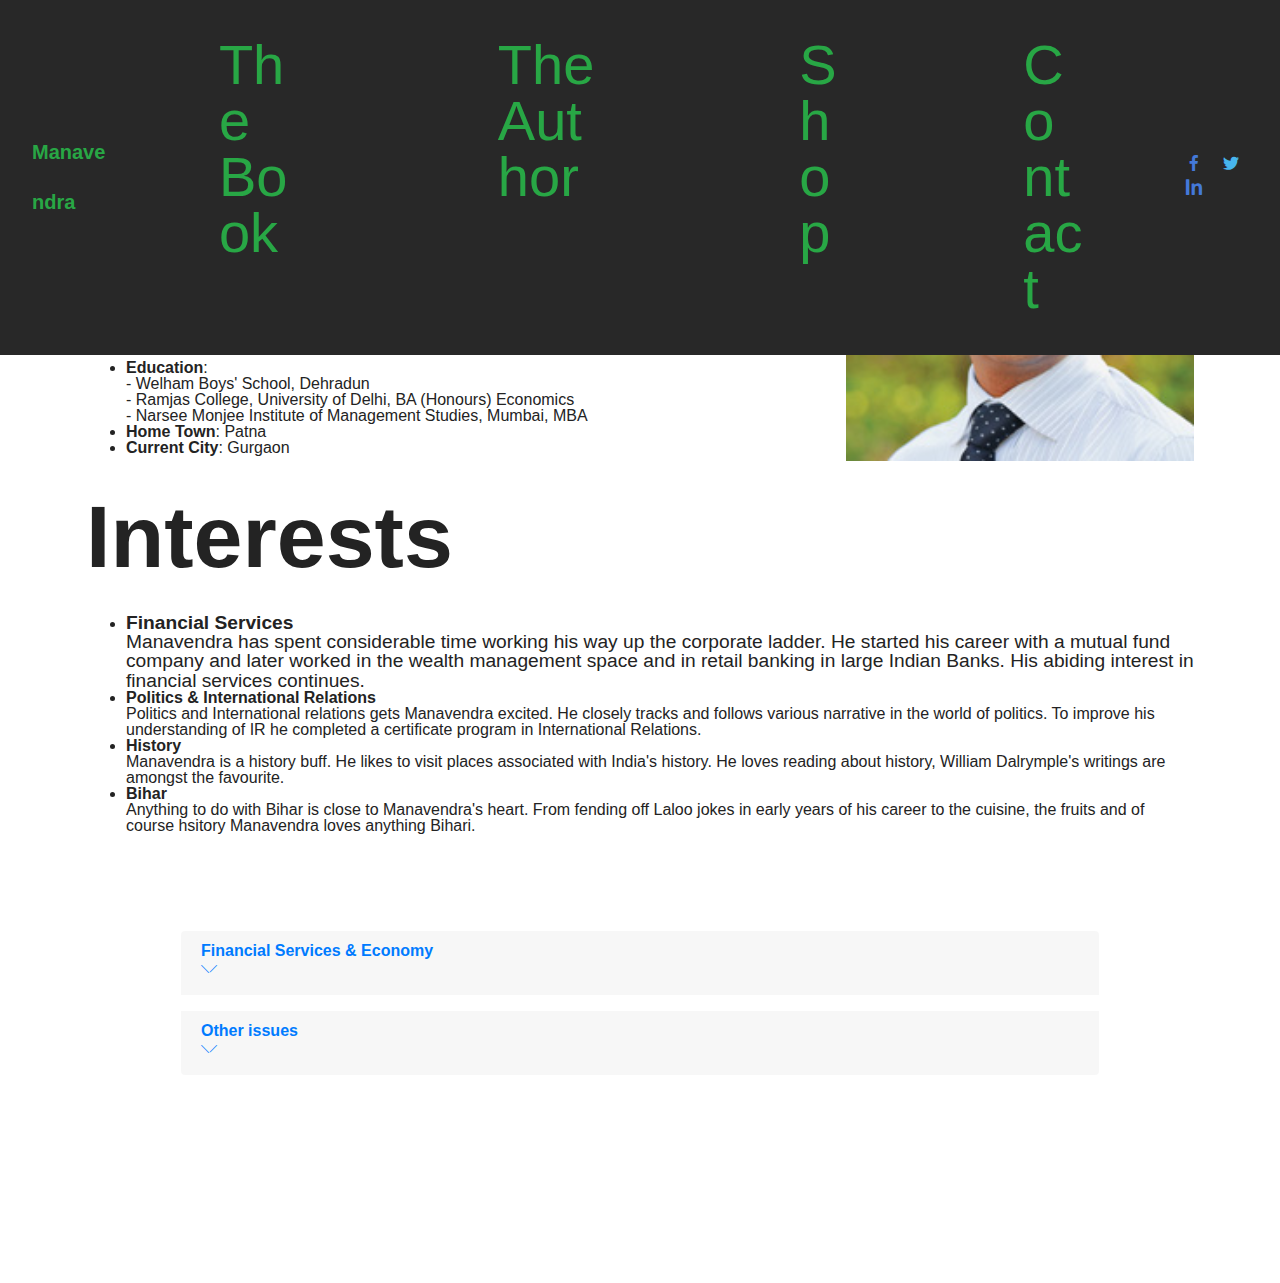
==== about.html @ a9fcf3ea "general update" ====
<!DOCTYPE html>
<html  >
<head>
  <meta charset="UTF-8">
  <meta http-equiv="X-UA-Compatible" content="IE=edge">

  <meta name="viewport" content="width=device-width, initial-scale=1, minimum-scale=1">
  <link rel="shortcut icon" href="assets/images/book1-small.jpg" type="image/x-icon">
  <meta name="description" content="">
  
  <title>About</title>
  <link rel="stylesheet" href="assets/web/assets/mobirise-icons2/mobirise2.css">
  <link rel="stylesheet" href="assets/web/assets/mobirise-icons/mobirise-icons.css">
  <link rel="stylesheet" href="assets/tether/tether.min.css">
  <link rel="stylesheet" href="assets/bootstrap/css/bootstrap.min.css">
  <link rel="stylesheet" href="assets/bootstrap/css/bootstrap-grid.min.css">
  <link rel="stylesheet" href="assets/bootstrap/css/bootstrap-reboot.min.css">
  <link rel="stylesheet" href="assets/animatecss/animate.css">
  <link rel="stylesheet" href="assets/dropdown/css/style.css">
  <link rel="stylesheet" href="assets/socicon/css/styles.css">
  <link rel="stylesheet" href="assets/theme/css/style.css">
  <link rel="preload" href="https://fonts.googleapis.com/css?family=Playfair+Display:400,500,600,700,800,900,400i,500i,600i,700i,800i,900i&display=swap" as="style" onload="this.onload=null;this.rel='stylesheet'">
  <noscript><link rel="stylesheet" href="https://fonts.googleapis.com/css?family=Playfair+Display:400,500,600,700,800,900,400i,500i,600i,700i,800i,900i&display=swap"></noscript>
  <link rel="preload" href="https://fonts.googleapis.com/css?family=Jost:100,200,300,400,500,600,700,800,900,100i,200i,300i,400i,500i,600i,700i,800i,900i&display=swap" as="style" onload="this.onload=null;this.rel='stylesheet'">
  <noscript><link rel="stylesheet" href="https://fonts.googleapis.com/css?family=Jost:100,200,300,400,500,600,700,800,900,100i,200i,300i,400i,500i,600i,700i,800i,900i&display=swap"></noscript>
  <link rel="preload" href="https://fonts.googleapis.com/css?family=Nunito+Sans:200,200i,300,300i,400,400i,600,600i,700,700i,800,800i,900,900i&display=swap" as="style" onload="this.onload=null;this.rel='stylesheet'">
  <noscript><link rel="stylesheet" href="https://fonts.googleapis.com/css?family=Nunito+Sans:200,200i,300,300i,400,400i,600,600i,700,700i,800,800i,900,900i&display=swap"></noscript>
  <link rel="preload" as="style" href="assets/mobirise/css/mbr-additional.css"><link rel="stylesheet" href="assets/mobirise/css/mbr-additional.css" type="text/css">

</head>
<body>
  
  <section class="menu menu3 cid-sCy25UtioQ" once="menu" id="menu3-h">
    
    <nav class="navbar navbar-dropdown navbar-fixed-top navbar-expand-lg">
        <div class="container-fluid">
            <div class="navbar-brand">
                
                <span class="navbar-caption-wrap"><a class="navbar-caption text-success display-5" href="index.html">Manavendra</a></span>
            </div>
            <button class="navbar-toggler" type="button" data-toggle="collapse" data-target="#navbarSupportedContent" aria-controls="navbarNavAltMarkup" aria-expanded="false" aria-label="Toggle navigation">
                <div class="hamburger">
                    <span></span>
                    <span></span>
                    <span></span>
                    <span></span>
                </div>
            </button>
            <div class="collapse navbar-collapse" id="navbarSupportedContent">
                <ul class="navbar-nav nav-dropdown nav-right" data-app-modern-menu="true"><li class="nav-item"><a class="nav-link link text-success text-primary display-4" href="index.html">The Book</a></li>
                    <li class="nav-item"><a class="nav-link link text-success text-primary display-4" href="about.html">The Author</a></li>
                    <li class="nav-item"><a class="nav-link link text-success display-4" href="https://mobiri.se">Shop</a>
                    </li><li class="nav-item"><a class="nav-link link text-success text-primary display-4" href="index.html#contacts1-g">Contact</a></li></ul>
                <div class="icons-menu">
                    <a class="iconfont-wrapper" href="https://www.linkedin.com/in/manavendra-prasad-8957b05" target="_blank">
                        <span class="p-2 mbr-iconfont socicon-facebook socicon" style="color: rgb(68, 121, 217); fill: rgb(68, 121, 217);"></span>
                    </a>
                    <a class="iconfont-wrapper" href="https://www.linkedin.com/in/manavendra-prasad-8957b05" target="_blank">
                        <span class="p-2 mbr-iconfont socicon-twitter socicon" style="color: rgb(71, 181, 237); fill: rgb(71, 181, 237);"></span>
                    </a>
                    <a class="iconfont-wrapper" href="https://www.linkedin.com/in/manavendra-prasad-8957b05" target="_blank">
                        <span class="p-2 mbr-iconfont socicon-logmein socicon" style="color: rgb(68, 121, 217); fill: rgb(68, 121, 217);"></span>
                    </a>
                    
                </div>
                
            </div>
        </div>
    </nav>
</section>

<section class="content5 cid-sD1sNdhynJ" id="content5-q">
    
    <div class="container">
        <div class="row justify-content-center">
            <div class="col-md-12 col-lg-11">

                <p class="mbr-text mbr-fonts-style display-5">Manavendra Prasad did his schooling from a boarding <em>Welham Boys' School</em>, a boarding schhol in Dehradun. He graduated from Ramjas College, University of Delhi, BA (Honours) Economics, and thereafter did MBA from Narsee Monjee Institute of Management Studies, Mumbai.
<br>His debut book entitled "Those were the Days" is a collection of short stories about young boys growing up in a boarding school – an easy to read commercial fiction.</p>
            </div>
        </div>
    </div>
</section>

<section class="features11 cid-sD1fQfoHlw" id="features12-j">

    <div class="container">
        <div class="row align-items-center">
            <div class="col-12 col-lg">
                <div class="card-wrapper">
                    <div class="card-box">
                        <h4 class="card-title mbr-fonts-style mb-4 display-2"><strong>The Author</strong></h4>
                        <p class="mbr-text mbr-fonts-style mb-4 display-7">Manavendra wasn't a natural writer; it was his younger sister who would write articles and poems in the newspapers during her school days. However he grew up seeing his father's opinion pieces being published often in newspapers. He used to be part of his school's literary society and had contributed to the school newsletter occassionally. It was on the encouragement of his economics professor during his post graduate studies did he manage his first publication. Since then he has written numerous times across a wide variety of newspapers and other periodicals.<br><br><strong><u>Quick Bio</u></strong></p>
                        <div class="mbr-text mbr-fonts-style counter-container display-7">
                            <ul><li><strong>Education</strong>:<br>- Welham Boys' School, Dehradun<br>- Ramjas College, University of Delhi, BA (Honours) Economics<br>- Narsee Monjee Institute of Management Studies, Mumbai, MBA</li><li><strong>Home Town</strong>: Patna</li><li><strong>Current City</strong>: Gurgaon</li></ul>
                        </div>
                        
                    </div>
                </div>
            </div>
            <div class="col-12 col-lg-4 md-pb">
                <div class="image-wrapper">
                    <img src="assets/images/mugshot.jpg" alt="Mobirise">
                </div>
            </div>
        </div>
    </div>
</section>

<section class="content8 cid-sDkgBqQ2CU" id="content8-s">
    
    <div class="container">
        <div class="row justify-content-center">
            <div class="counter-container col-md-12 col-lg-12">
                <h4 class="mbr-section-title mbr-fonts-style mb-4 display-2"><strong>
                    Interests</strong></h4>
                <div class="mbr-text mbr-fonts-style display-7">
                    <ul>
                        <li><span style="font-size: 1.2rem;"><strong>Financial Services</strong><br>Manavendra has spent considerable time working his way up the corporate ladder. He started his career with a mutual fund company and later worked in the wealth management space and in retail banking in large Indian Banks. His abiding interest in financial services continues.</span></li><li><strong>Politics &amp; International Relations<br></strong>Politics and International relations gets Manavendra excited. He closely tracks and follows various narrative in the world of politics. To improve his understanding of IR he completed a certificate program in International Relations.</li><li><strong>History</strong><br>Manavendra is a history buff. He likes to visit places associated with India's history. He loves reading about history, William Dalrymple's writings are amongst the favourite.</li>
                        <li><strong>Bihar<br></strong>Anything to do with Bihar is close to Manavendra's heart. From fending off Laloo jokes in early years of his career to the cuisine, the fruits and of course hsitory Manavendra loves anything Bihari.</li>
                    </ul>
                </div>
            </div>
        </div>
    </div>
</section>

<section class="content16 cid-sDkyLdaQS1" id="content16-w">

    <div class="container">
        <div class="row justify-content-center">
            <div class="col-12 col-md-10">
                <div class="mbr-section-head align-center mb-4">
                    <h3 class="mbr-section-title mb-0 mbr-fonts-style display-5"><strong>Web Links</strong></h3>
                    
                </div>
                <div id="bootstrap-accordion_22" class="panel-group accordionStyles accordion" role="tablist" aria-multiselectable="true">
                    <div class="card mb-3">
                        <div class="card-header" role="tab" id="headingOne">
                            <a role="button" class="panel-title collapsed" data-toggle="collapse" data-core="" href="#collapse1_22" aria-expanded="false" aria-controls="collapse1">
                                <h6 class="panel-title-edit mbr-fonts-style mb-0 display-7"><strong>Financial Services &amp; Economy</strong></h6>
                                <span class="sign mbr-iconfont mbri-arrow-down"></span>
                            </a>
                        </div>
                        <div id="collapse1_22" class="panel-collapse noScroll collapse" role="tabpanel" aria-labelledby="headingOne" data-parent="#bootstrap-accordion_22">
                            <div class="panel-body">
                                <p class="mbr-fonts-style panel-text display-4">http://www.hindu.com/businessline/2001/03/21/stories/042156en.htm
<br>http://businesstoday.intoday.in/story/guest-column-banking-on-distribution/1/8847.html
<br>http://www.business-standard.com/india/news/manavendra-prasad-mutual-fundsstillbest-bet/409893/
<br>http://www.businessworld.in/bw/2011_03_25_A_Wealthy_Experience.html
<br>http://www.myiris.com/financial/storyShow.php?dir=2013/04/05/&amp;fileR=20130405174257043
<br>https://www.financialexpress.com/opinion/financial-education-needs-a-paradigm-shift-complex-market-needs-better-awareness/1447150/
<br>https://www.financialexpress.com/opinion/skilled-response-skilling-can-be-a-way-out-of-the-current-economic-crisis/1997499/
<br>https://www.financialexpress.com/opinion/financial-competence-integral-to-any-customer-centric-financial-inclusion-model/2039271/
<br>https://www.dailypioneer.com/2021/columnists/india-must-become-the-skill-capital-of-the-world.html
<br>https://www.outlookindia.com/website/amp/opinion-reimagining-the-skilling-ecosystem/375179
<br>http://www.businessworld.in/article/A-Wealthy-Experience/08-11-2014-58384/</p>
                            </div>
                        </div>
                    </div>
                    <div class="card mb-3">
                        <div class="card-header" role="tab" id="headingOne">
                            <a role="button" class="panel-title collapsed" data-toggle="collapse" data-core="" href="#collapse2_22" aria-expanded="false" aria-controls="collapse2">
                                <h6 class="panel-title-edit mbr-fonts-style mb-0 display-7"><strong>Other issues</strong></h6>
                                <span class="sign mbr-iconfont mbri-arrow-down"></span>
                            </a>
                        </div>
                        <div id="collapse2_22" class="panel-collapse noScroll collapse" role="tabpanel" aria-labelledby="headingOne" data-parent="#bootstrap-accordion_22">
                            <div class="panel-body">
                                <p class="mbr-fonts-style panel-text display-4">http://cities.expressindia.com/local-news/archivefullstory.php?newsid=71732&amp;creation_date=2003-12-27
<br>https://indianexpress.com/article/opinion/columns/ram-mandir-ayodhya-babri-masjid-riots-rss-bjp-6619351/
<br>https://www.dailypioneer.com/2020/columnists/time-to-use-drones-effectively.html
<br>https://www.dailypioneer.com/2021/columnists/imperative-to-show-the-stop-sign-to-traffic-violations.html</p>
                            </div>
                        </div>
                    </div>

                </div>
            </div>
        </div>
    </div>
</section>

<section class="share3 cid-sDkB1VJnRh" id="share3-x">

    <div class="container">
        <div class="media-container-row">
            <div class="col-12">
                <h3 class="mbr-section-title align-center mb-3 mbr-fonts-style display-2">
                    <strong>Follow Me</strong></h3>
                <div class="social-list align-center">
                   
                    
                        <a class="iconfont-wrapper bg-twitter m-2" href="https://twitter.com/manavendrajsp" target="_blank">
                            <span class="socicon-twitter socicon"></span>
                        </a>
                        <a class="iconfont-wrapper bg-instagram m-2" href="https://www.instagram.com/manavendrajsp/" target="_blank">
                            <span class="socicon-instagram socicon"></span>
                        </a>

                        <a class="iconfont-wrapper bg-linkedin m-2" href="https://www.linkedin.com/in/manavendra-prasad-8957b05" target="_blank">
                            <span class="socicon-linkedin socicon"></span>
                        </a>
 
                </div>
            </div>
        </div>
    </div>
</section>

<section class="footer7 cid-sCz8w9r8tb" once="footers" id="footer7-i">

    <div class="container">
        <div class="media-container-row align-center mbr-white">
            <div class="col-12">
                <p class="mbr-text mb-0 mbr-fonts-style display-7">
                    © Copyright 2025 Manavendra Inc. - All Rights Reserved.</p>
            </div>
        </div>
    </div>
</section><section style="background-color: #fff; font-family: -apple-system, BlinkMacSystemFont, 'Segoe UI', 'Roboto', 'Helvetica Neue', Arial, sans-serif; color:#aaa; font-size:12px; padding: 0; align-items: center; display: flex;"><a href="" style="flex: 1 1; height: 3rem; padding-left: 1rem;"></a><p style="flex: 0 0 auto; margin:0; padding-right:1rem;"><a href="" style="color:#aaa;"></a> </p></section><script src="assets/web/assets/jquery/jquery.min.js"></script>  <script src="assets/popper/popper.min.js"></script>  <script src="assets/tether/tether.min.js"></script>  <script src="assets/bootstrap/js/bootstrap.min.js"></script>  <script src="assets/smoothscroll/smooth-scroll.js"></script>  <script src="assets/viewportchecker/jquery.viewportchecker.js"></script>  <script src="assets/dropdown/js/nav-dropdown.js"></script>  <script src="assets/dropdown/js/navbar-dropdown.js"></script>  <script src="assets/touchswipe/jquery.touch-swipe.min.js"></script>  <script src="assets/mbr-switch-arrow/mbr-switch-arrow.js"></script>  <script src="assets/theme/js/script.js"></script>  
  
 <div id="scrollToTop" class="scrollToTop mbr-arrow-up"><a style="text-align: center;"><i class="mbr-arrow-up-icon mbr-arrow-up-icon-cm cm-icon cm-icon-smallarrow-up"></i></a></div>
    <input name="animation" type="hidden">
  </body>
</html>
---- assets/web/assets/mobirise-icons2/mobirise2.css ----
@font-face {
  font-family: 'Moririse2';
  font-display: swap;
  src:  url('mobirise2.eot?f2bix4');
  src:  url('mobirise2.eot?f2bix4#iefix') format('embedded-opentype'),
    url('mobirise2.ttf?f2bix4') format('truetype'),
    url('mobirise2.woff?f2bix4') format('woff'),
    url('mobirise2.svg?f2bix4#mobirise2') format('svg');
  font-weight: normal;
  font-style: normal;
}

[class^="mobi-"], [class*=" mobi-"] {
  /* use !important to prevent issues with browser extensions that change fonts */
  font-family: 'Moririse2' !important;
  speak: none;
  font-style: normal;
  font-weight: normal;
  font-variant: normal;
  text-transform: none;
  line-height: 1;

  /* Better Font Rendering =========== */
  -webkit-font-smoothing: antialiased;
  -moz-osx-font-smoothing: grayscale;
}

.mobi-mbri-add-submenu:before {
  content: "\e900";
}
.mobi-mbri-alert:before {
  content: "\e901";
}
.mobi-mbri-align-center:before {
  content: "\e902";
}
.mobi-mbri-align-justify:before {
  content: "\e903";
}
.mobi-mbri-align-left:before {
  content: "\e904";
}
.mobi-mbri-align-right:before {
  content: "\e905";
}
.mobi-mbri-android:before {
  content: "\e906";
}
.mobi-mbri-apple:before {
  content: "\e907";
}
.mobi-mbri-arrow-down:before {
  content: "\e908";
}
.mobi-mbri-arrow-next:before {
  content: "\e909";
}
.mobi-mbri-arrow-prev:before {
  content: "\e90a";
}
.mobi-mbri-arrow-up:before {
  content: "\e90b";
}
.mobi-mbri-bold:before {
  content: "\e90c";
}
.mobi-mbri-bookmark:before {
  content: "\e90d";
}
.mobi-mbri-bootstrap:before {
  content: "\e90e";
}
.mobi-mbri-briefcase:before {
  content: "\e90f";
}
.mobi-mbri-browse:before {
  content: "\e910";
}
.mobi-mbri-bulleted-list:before {
  content: "\e911";
}
.mobi-mbri-calendar:before {
  content: "\e912";
}
.mobi-mbri-camera:before {
  content: "\e913";
}
.mobi-mbri-cart-add:before {
  content: "\e914";
}
.mobi-mbri-cart-full:before {
  content: "\e915";
}
.mobi-mbri-cash:before {
  content: "\e916";
}
.mobi-mbri-change-style:before {
  content: "\e917";
}
.mobi-mbri-chat:before {
  content: "\e918";
}
.mobi-mbri-clock:before {
  content: "\e919";
}
.mobi-mbri-close:before {
  content: "\e91a";
}
.mobi-mbri-cloud:before {
  content: "\e91b";
}
.mobi-mbri-code:before {
  content: "\e91c";
}
.mobi-mbri-contact-form:before {
  content: "\e91d";
}
.mobi-mbri-credit-card:before {
  content: "\e91e";
}
.mobi-mbri-cursor-click:before {
  content: "\e91f";
}
.mobi-mbri-cust-feedback:before {
  content: "\e920";
}
.mobi-mbri-database:before {
  content: "\e921";
}
.mobi-mbri-delivery:before {
  content: "\e922";
}
.mobi-mbri-desktop:before {
  content: "\e923";
}
.mobi-mbri-devices:before {
  content: "\e924";
}
.mobi-mbri-down:before {
  content: "\e925";
}
.mobi-mbri-download-2:before {
  content: "\e926";
}
.mobi-mbri-download:before {
  content: "\e927";
}
.mobi-mbri-drag-n-drop-2:before {
  content: "\e928";
}
.mobi-mbri-drag-n-drop:before {
  content: "\e929";
}
.mobi-mbri-edit-2:before {
  content: "\e92a";
}
.mobi-mbri-edit:before {
  content: "\e92b";
}
.mobi-mbri-error:before {
  content: "\e92c";
}
.mobi-mbri-extension:before {
  content: "\e92d";
}
.mobi-mbri-features:before {
  content: "\e92e";
}
.mobi-mbri-file:before {
  content: "\e92f";
}
.mobi-mbri-flag:before {
  content: "\e930";
}
.mobi-mbri-folder:before {
  content: "\e931";
}
.mobi-mbri-gift:before {
  content: "\e932";
}
.mobi-mbri-github:before {
  content: "\e933";
}
.mobi-mbri-globe-2:before {
  content: "\e934";
}
.mobi-mbri-globe:before {
  content: "\e935";
}
.mobi-mbri-growing-chart:before {
  content: "\e936";
}
.mobi-mbri-hearth:before {
  content: "\e937";
}
.mobi-mbri-help:before {
  content: "\e938";
}
.mobi-mbri-home:before {
  content: "\e939";
}
.mobi-mbri-hot-cup:before {
  content: "\e93a";
}
.mobi-mbri-idea:before {
  content: "\e93b";
}
.mobi-mbri-image-gallery:before {
  content: "\e93c";
}
.mobi-mbri-image-slider:before {
  content: "\e93d";
}
.mobi-mbri-info:before {
  content: "\e93e";
}
.mobi-mbri-italic:before {
  content: "\e93f";
}
.mobi-mbri-key:before {
  content: "\e940";
}
.mobi-mbri-laptop:before {
  content: "\e941";
}
.mobi-mbri-layers:before {
  content: "\e942";
}
.mobi-mbri-left-right:before {
  content: "\e943";
}
.mobi-mbri-left:before {
  content: "\e944";
}
.mobi-mbri-letter:before {
  content: "\e945";
}
.mobi-mbri-like:before {
  content: "\e946";
}
.mobi-mbri-link:before {
  content: "\e947";
}
.mobi-mbri-lock:before {
  content: "\e948";
}
.mobi-mbri-login:before {
  content: "\e949";
}
.mobi-mbri-logout:before {
  content: "\e94a";
}
.mobi-mbri-magic-stick:before {
  content: "\e94b";
}
.mobi-mbri-map-pin:before {
  content: "\e94c";
}
.mobi-mbri-menu:before {
  content: "\e94d";
}
.mobi-mbri-mobile-2:before {
  content: "\e94e";
}
.mobi-mbri-mobile-horizontal:before {
  content: "\e94f";
}
.mobi-mbri-mobile:before {
  content: "\e950";
}
.mobi-mbri-mobirise:before {
  content: "\e951";
}
.mobi-mbri-more-horizontal:before {
  content: "\e952";
}
.mobi-mbri-more-vertical:before {
  content: "\e953";
}
.mobi-mbri-music:before {
  content: "\e954";
}
.mobi-mbri-new-file:before {
  content: "\e955";
}
.mobi-mbri-numbered-list:before {
  content: "\e956";
}
.mobi-mbri-opened-folder:before {
  content: "\e957";
}
.mobi-mbri-pages:before {
  content: "\e958";
}
.mobi-mbri-paper-plane:before {
  content: "\e959";
}
.mobi-mbri-paperclip:before {
  content: "\e95a";
}
.mobi-mbri-phone:before {
  content: "\e95b";
}
.mobi-mbri-photo:before {
  content: "\e95c";
}
.mobi-mbri-photos:before {
  content: "\e95d";
}
.mobi-mbri-pin:before {
  content: "\e95e";
}
.mobi-mbri-play:before {
  content: "\e95f";
}
.mobi-mbri-plus:before {
  content: "\e960";
}
.mobi-mbri-preview:before {
  content: "\e961";
}
.mobi-mbri-print:before {
  content: "\e962";
}
.mobi-mbri-protect:before {
  content: "\e963";
}
.mobi-mbri-question:before {
  content: "\e964";
}
.mobi-mbri-quote-left:before {
  content: "\e965";
}
.mobi-mbri-quote-right:before {
  content: "\e966";
}
.mobi-mbri-redo:before {
  content: "\e967";
}
.mobi-mbri-refresh:before {
  content: "\e968";
}
.mobi-mbri-responsive-2:before {
  content: "\e969";
}
.mobi-mbri-responsive:before {
  content: "\e96a";
}
.mobi-mbri-right:before {
  content: "\e96b";
}
.mobi-mbri-rocket:before {
  content: "\e96c";
}
.mobi-mbri-sad-face:before {
  content: "\e96d";
}
.mobi-mbri-sale:before {
  content: "\e96e";
}
.mobi-mbri-save:before {
  content: "\e96f";
}
.mobi-mbri-search:before {
  content: "\e970";
}
.mobi-mbri-setting-2:before {
  content: "\e971";
}
.mobi-mbri-setting-3:before {
  content: "\e972";
}
.mobi-mbri-setting:before {
  content: "\e973";
}
.mobi-mbri-share:before {
  content: "\e974";
}
.mobi-mbri-shopping-bag:before {
  content: "\e975";
}
.mobi-mbri-shopping-basket:before {
  content: "\e976";
}
.mobi-mbri-shopping-cart:before {
  content: "\e977";
}
.mobi-mbri-sites:before {
  content: "\e978";
}
.mobi-mbri-smile-face:before {
  content: "\e979";
}
.mobi-mbri-speed:before {
  content: "\e97a";
}
.mobi-mbri-star:before {
  content: "\e97b";
}
.mobi-mbri-success:before {
  content: "\e97c";
}
.mobi-mbri-sun:before {
  content: "\e97d";
}
.mobi-mbri-sun2:before {
  content: "\e97e";
}
.mobi-mbri-tablet-vertical:before {
  content: "\e97f";
}
.mobi-mbri-tablet:before {
  content: "\e980";
}
.mobi-mbri-target:before {
  content: "\e981";
}
.mobi-mbri-timer:before {
  content: "\e982";
}
.mobi-mbri-to-ftp:before {
  content: "\e983";
}
.mobi-mbri-to-local-drive:before {
  content: "\e984";
}
.mobi-mbri-touch-swipe:before {
  content: "\e985";
}
.mobi-mbri-touch:before {
  content: "\e986";
}
.mobi-mbri-trash:before {
  content: "\e987";
}
.mobi-mbri-underline:before {
  content: "\e988";
}
.mobi-mbri-undo:before {
  content: "\e989";
}
.mobi-mbri-unlink:before {
  content: "\e98a";
}
.mobi-mbri-unlock:before {
  content: "\e98b";
}
.mobi-mbri-up-down:before {
  content: "\e98c";
}
.mobi-mbri-up:before {
  content: "\e98d";
}
.mobi-mbri-update:before {
  content: "\e98e";
}
.mobi-mbri-upload-2:before {
  content: "\e98f";
}
.mobi-mbri-upload:before {
  content: "\e990";
}
.mobi-mbri-user-2:before {
  content: "\e991";
}
.mobi-mbri-user:before {
  content: "\e992";
}
.mobi-mbri-users:before {
  content: "\e993";
}
.mobi-mbri-video-play:before {
  content: "\e994";
}
.mobi-mbri-video:before {
  content: "\e995";
}
.mobi-mbri-watch:before {
  content: "\e996";
}
.mobi-mbri-website-theme-2:before {
  content: "\e997";
}
.mobi-mbri-website-theme:before {
  content: "\e998";
}
.mobi-mbri-wifi:before {
  content: "\e999";
}
.mobi-mbri-windows:before {
  content: "\e99a";
}
.mobi-mbri-zoom-in:before {
  content: "\e99b";
}
.mobi-mbri-zoom-out:before {
  content: "\e99c";
}
---- assets/web/assets/mobirise-icons/mobirise-icons.css ----
@font-face {
  font-family: 'MobiriseIcons';
  src:  url('mobirise-icons.eot?spat4u');
  src:  url('mobirise-icons.eot?spat4u#iefix') format('embedded-opentype'),
    url('mobirise-icons.ttf?spat4u') format('truetype'),
    url('mobirise-icons.woff?spat4u') format('woff'),
    url('mobirise-icons.svg?spat4u#MobiriseIcons') format('svg');
  font-weight: normal;
  font-style: normal;
  font-display: swap;
}

[class^="mbri-"], [class*=" mbri-"] {
  /* use !important to prevent issues with browser extensions that change fonts */
  font-family: MobiriseIcons !important;
  speak: none;
  font-style: normal;
  font-weight: normal;
  font-variant: normal;
  text-transform: none;
  line-height: 1;

  /* Better Font Rendering =========== */
  -webkit-font-smoothing: antialiased;
  -moz-osx-font-smoothing: grayscale;
}

.mbri-add-submenu:before {
  content: "\e900";
}
.mbri-alert:before {
  content: "\e901";
}
.mbri-align-center:before {
  content: "\e902";
}
.mbri-align-justify:before {
  content: "\e903";
}
.mbri-align-left:before {
  content: "\e904";
}
.mbri-align-right:before {
  content: "\e905";
}
.mbri-android:before {
  content: "\e906";
}
.mbri-apple:before {
  content: "\e907";
}
.mbri-arrow-down:before {
  content: "\e908";
}
.mbri-arrow-next:before {
  content: "\e909";
}
.mbri-arrow-prev:before {
  content: "\e90a";
}
.mbri-arrow-up:before {
  content: "\e90b";
}
.mbri-bold:before {
  content: "\e90c";
}
.mbri-bookmark:before {
  content: "\e90d";
}
.mbri-bootstrap:before {
  content: "\e90e";
}
.mbri-briefcase:before {
  content: "\e90f";
}
.mbri-browse:before {
  content: "\e910";
}
.mbri-bulleted-list:before {
  content: "\e911";
}
.mbri-calendar:before {
  content: "\e912";
}
.mbri-camera:before {
  content: "\e913";
}
.mbri-cart-add:before {
  content: "\e914";
}
.mbri-cart-full:before {
  content: "\e915";
}
.mbri-cash:before {
  content: "\e916";
}
.mbri-change-style:before {
  content: "\e917";
}
.mbri-chat:before {
  content: "\e918";
}
.mbri-clock:before {
  content: "\e919";
}
.mbri-close:before {
  content: "\e91a";
}
.mbri-cloud:before {
  content: "\e91b";
}
.mbri-code:before {
  content: "\e91c";
}
.mbri-contact-form:before {
  content: "\e91d";
}
.mbri-credit-card:before {
  content: "\e91e";
}
.mbri-cursor-click:before {
  content: "\e91f";
}
.mbri-cust-feedback:before {
  content: "\e920";
}
.mbri-database:before {
  content: "\e921";
}
.mbri-delivery:before {
  content: "\e922";
}
.mbri-desktop:before {
  content: "\e923";
}
.mbri-devices:before {
  content: "\e924";
}
.mbri-down:before {
  content: "\e925";
}
.mbri-download:before {
  content: "\e989";
}
.mbri-drag-n-drop:before {
  content: "\e927";
}
.mbri-drag-n-drop2:before {
  content: "\e928";
}
.mbri-edit:before {
  content: "\e929";
}
.mbri-edit2:before {
  content: "\e92a";
}
.mbri-error:before {
  content: "\e92b";
}
.mbri-extension:before {
  content: "\e92c";
}
.mbri-features:before {
  content: "\e92d";
}
.mbri-file:before {
  content: "\e92e";
}
.mbri-flag:before {
  content: "\e92f";
}
.mbri-folder:before {
  content: "\e930";
}
.mbri-gift:before {
  content: "\e931";
}
.mbri-github:before {
  content: "\e932";
}
.mbri-globe:before {
  content: "\e933";
}
.mbri-globe-2:before {
  content: "\e934";
}
.mbri-growing-chart:before {
  content: "\e935";
}
.mbri-hearth:before {
  content: "\e936";
}
.mbri-help:before {
  content: "\e937";
}
.mbri-home:before {
  content: "\e938";
}
.mbri-hot-cup:before {
  content: "\e939";
}
.mbri-idea:before {
  content: "\e93a";
}
.mbri-image-gallery:before {
  content: "\e93b";
}
.mbri-image-slider:before {
  content: "\e93c";
}
.mbri-info:before {
  content: "\e93d";
}
.mbri-italic:before {
  content: "\e93e";
}
.mbri-key:before {
  content: "\e93f";
}
.mbri-laptop:before {
  content: "\e940";
}
.mbri-layers:before {
  content: "\e941";
}
.mbri-left-right:before {
  content: "\e942";
}
.mbri-left:before {
  content: "\e943";
}
.mbri-letter:before {
  content: "\e944";
}
.mbri-like:before {
  content: "\e945";
}
.mbri-link:before {
  content: "\e946";
}
.mbri-lock:before {
  content: "\e947";
}
.mbri-login:before {
  content: "\e948";
}
.mbri-logout:before {
  content: "\e949";
}
.mbri-magic-stick:before {
  content: "\e94a";
}
.mbri-map-pin:before {
  content: "\e94b";
}
.mbri-menu:before {
  content: "\e94c";
}
.mbri-mobile:before {
  content: "\e94d";
}
.mbri-mobile2:before {
  content: "\e94e";
}
.mbri-mobirise:before {
  content: "\e94f";
}
.mbri-more-horizontal:before {
  content: "\e950";
}
.mbri-more-vertical:before {
  content: "\e951";
}
.mbri-music:before {
  content: "\e952";
}
.mbri-new-file:before {
  content: "\e953";
}
.mbri-numbered-list:before {
  content: "\e954";
}
.mbri-opened-folder:before {
  content: "\e955";
}
.mbri-pages:before {
  content: "\e956";
}
.mbri-paper-plane:before {
  content: "\e957";
}
.mbri-paperclip:before {
  content: "\e958";
}
.mbri-photo:before {
  content: "\e959";
}
.mbri-photos:before {
  content: "\e95a";
}
.mbri-pin:before {
  content: "\e95b";
}
.mbri-play:before {
  content: "\e95c";
}
.mbri-plus:before {
  content: "\e95d";
}
.mbri-preview:before {
  content: "\e95e";
}
.mbri-print:before {
  content: "\e95f";
}
.mbri-protect:before {
  content: "\e960";
}
.mbri-question:before {
  content: "\e961";
}
.mbri-quote-left:before {
  content: "\e962";
}
.mbri-quote-right:before {
  content: "\e963";
}
.mbri-refresh:before {
  content: "\e964";
}
.mbri-responsive:before {
  content: "\e965";
}
.mbri-right:before {
  content: "\e966";
}
.mbri-rocket:before {
  content: "\e967";
}
.mbri-sad-face:before {
  content: "\e968";
}
.mbri-sale:before {
  content: "\e969";
}
.mbri-save:before {
  content: "\e96a";
}
.mbri-search:before {
  content: "\e96b";
}
.mbri-setting:before {
  content: "\e96c";
}
.mbri-setting2:before {
  content: "\e96d";
}
.mbri-setting3:before {
  content: "\e96e";
}
.mbri-share:before {
  content: "\e96f";
}
.mbri-shopping-bag:before {
  content: "\e970";
}
.mbri-shopping-basket:before {
  content: "\e971";
}
.mbri-shopping-cart:before {
  content: "\e972";
}
.mbri-sites:before {
  content: "\e973";
}
.mbri-smile-face:before {
  content: "\e974";
}
.mbri-speed:before {
  content: "\e975";
}
.mbri-star:before {
  content: "\e976";
}
.mbri-success:before {
  content: "\e977";
}
.mbri-sun:before {
  content: "\e978";
}
.mbri-sun2:before {
  content: "\e979";
}
.mbri-tablet:before {
  content: "\e97a";
}
.mbri-tablet-vertical:before {
  content: "\e97b";
}
.mbri-target:before {
  content: "\e97c";
}
.mbri-timer:before {
  content: "\e97d";
}
.mbri-to-ftp:before {
  content: "\e97e";
}
.mbri-to-local-drive:before {
  content: "\e97f";
}
.mbri-touch-swipe:before {
  content: "\e980";
}
.mbri-touch:before {
  content: "\e981";
}
.mbri-trash:before {
  content: "\e982";
}
.mbri-underline:before {
  content: "\e983";
}
.mbri-unlink:before {
  content: "\e984";
}
.mbri-unlock:before {
  content: "\e985";
}
.mbri-up-down:before {
  content: "\e986";
}
.mbri-up:before {
  content: "\e987";
}
.mbri-update:before {
  content: "\e988";
}
.mbri-upload:before {
 content: "\e926"; 
}
.mbri-user:before {
  content: "\e98a";
}
.mbri-user2:before {
  content: "\e98b";
}
.mbri-users:before {
  content: "\e98c";
}
.mbri-video:before {
  content: "\e98d";
}
.mbri-video-play:before {
  content: "\e98e";
}
.mbri-watch:before {
  content: "\e98f";
}
.mbri-website-theme:before {
  content: "\e990";
}
.mbri-wifi:before {
  content: "\e991";
}
.mbri-windows:before {
  content: "\e992";
}
.mbri-zoom-out:before {
  content: "\e993";
}
.mbri-redo:before {
  content: "\e994";
}
.mbri-undo:before {
  content: "\e995";
}
---- assets/dropdown/css/style.css ----
.navbar-dropdown {
  left: 0;
  padding: 0;
  position: absolute;
  right: 0;
  top: 0;
  transition: all 0.45s ease;
  z-index: 1030;
  background: #282828; }
  .navbar-dropdown .navbar-logo {
    margin-right: 0.8rem;
    transition: margin 0.3s ease-in-out;
    vertical-align: middle; }
    .navbar-dropdown .navbar-logo img {
      height: 3.125rem;
      transition: all 0.3s ease-in-out; }
    .navbar-dropdown .navbar-logo.mbr-iconfont {
      font-size: 3.125rem;
      line-height: 3.125rem; }
  .navbar-dropdown .navbar-caption {
    font-weight: 700;
    white-space: normal;
    vertical-align: -4px;
    line-height: 3.125rem !important; }
    .navbar-dropdown .navbar-caption, .navbar-dropdown .navbar-caption:hover {
      color: inherit;
      text-decoration: none; }
  .navbar-dropdown .mbr-iconfont + .navbar-caption {
    vertical-align: -1px; }
  .navbar-dropdown.navbar-fixed-top {
    position: fixed; }
  .navbar-dropdown .navbar-brand span {
    vertical-align: -4px; }
  .navbar-dropdown.bg-color.transparent {
    background: none; }
  .navbar-dropdown.navbar-short .navbar-brand {
    padding: 0.625rem 0; }
    .navbar-dropdown.navbar-short .navbar-brand span {
      vertical-align: -1px; }
  .navbar-dropdown.navbar-short .navbar-caption {
    line-height: 2.375rem !important;
    vertical-align: -2px; }
  .navbar-dropdown.navbar-short .navbar-logo {
    margin-right: 0.5rem; }
    .navbar-dropdown.navbar-short .navbar-logo img {
      height: 2.375rem; }
    .navbar-dropdown.navbar-short .navbar-logo.mbr-iconfont {
      font-size: 2.375rem;
      line-height: 2.375rem; }
  .navbar-dropdown.navbar-short .mbr-table-cell {
    height: 3.625rem; }
  .navbar-dropdown .navbar-close {
    left: 0.6875rem;
    position: fixed;
    top: 0.75rem;
    z-index: 1000; }
  .navbar-dropdown .hamburger-icon {
    content: "";
    display: inline-block;
    vertical-align: middle;
    width: 16px;
    -webkit-box-shadow: 0 -6px 0 1px #282828,0 0 0 1px #282828,0 6px 0 1px #282828;
    -moz-box-shadow: 0 -6px 0 1px #282828,0 0 0 1px #282828,0 6px 0 1px #282828;
    box-shadow: 0 -6px 0 1px #282828,0 0 0 1px #282828,0 6px 0 1px #282828; }

.dropdown-menu .dropdown-toggle[data-toggle="dropdown-submenu"]::after {
  border-bottom: 0.35em solid transparent;
  border-left: 0.35em solid;
  border-right: 0;
  border-top: 0.35em solid transparent;
  margin-left: 0.3rem; }

.dropdown-menu .dropdown-item:focus {
  outline: 0; }

.nav-dropdown {
  font-size: 0.75rem;
  font-weight: 500;
  height: auto !important; }
  .nav-dropdown .nav-btn {
    padding-left: 1rem; }
  .nav-dropdown .link {
    margin: .667em 1.667em;
    font-weight: 500;
    padding: 0;
    transition: color .2s ease-in-out; }
    .nav-dropdown .link.dropdown-toggle {
      margin-right: 2.583em; }
      .nav-dropdown .link.dropdown-toggle::after {
        margin-left: .25rem;
        border-top: 0.35em solid;
        border-right: 0.35em solid transparent;
        border-left: 0.35em solid transparent;
        border-bottom: 0; }
      .nav-dropdown .link.dropdown-toggle[aria-expanded="true"] {
        margin: 0;
        padding: 0.667em 3.263em  0.667em 1.667em; }
  .nav-dropdown .link::after,
  .nav-dropdown .dropdown-item::after {
    color: inherit; }
  .nav-dropdown .btn {
    font-size: 0.75rem;
    font-weight: 700;
    letter-spacing: 0;
    margin-bottom: 0;
    padding-left: 1.25rem;
    padding-right: 1.25rem; }
  .nav-dropdown .dropdown-menu {
    border-radius: 0;
    border: 0;
    left: 0;
    margin: 0;
    padding-bottom: 1.25rem;
    padding-top: 1.25rem;
    position: relative; }
  .nav-dropdown .dropdown-submenu {
    margin-left: 0.125rem;
    top: 0; }
  .nav-dropdown .dropdown-item {
    font-weight: 500;
    line-height: 2;
    padding: 0.3846em 4.615em 0.3846em 1.5385em;
    position: relative;
    transition: color .2s ease-in-out, background-color .2s ease-in-out; }
    .nav-dropdown .dropdown-item::after {
      margin-top: -0.3077em;
      position: absolute;
      right: 1.1538em;
      top: 50%; }
    .nav-dropdown .dropdown-item:focus, .nav-dropdown .dropdown-item:hover {
      background: none; }

@media (max-width: 767px) {
  .nav-dropdown.navbar-toggleable-sm {
    bottom: 0;
    display: none;
    left: 0;
    overflow-x: hidden;
    position: fixed;
    top: 0;
    transform: translateX(-100%);
    -ms-transform: translateX(-100%);
    -webkit-transform: translateX(-100%);
    width: 18.75rem;
    z-index: 999; } }
.nav-dropdown.navbar-toggleable-xl {
  bottom: 0;
  display: none;
  left: 0;
  overflow-x: hidden;
  position: fixed;
  top: 0;
  transform: translateX(-100%);
  -ms-transform: translateX(-100%);
  -webkit-transform: translateX(-100%);
  width: 18.75rem;
  z-index: 999; }

.nav-dropdown-sm {
  display: block !important;
  overflow-x: hidden;
  overflow: auto;
  padding-top: 3.875rem; }
  .nav-dropdown-sm::after {
    content: "";
    display: block;
    height: 3rem;
    width: 100%; }
  .nav-dropdown-sm.collapse.in ~ .navbar-close {
    display: block !important; }
  .nav-dropdown-sm.collapsing, .nav-dropdown-sm.collapse.in {
    transform: translateX(0);
    -ms-transform: translateX(0);
    -webkit-transform: translateX(0);
    transition: all 0.25s ease-out;
    -webkit-transition: all 0.25s ease-out;
    background: #282828; }
  .nav-dropdown-sm.collapsing[aria-expanded="false"] {
    transform: translateX(-100%);
    -ms-transform: translateX(-100%);
    -webkit-transform: translateX(-100%); }
  .nav-dropdown-sm .nav-item {
    display: block;
    margin-left: 0 !important;
    padding-left: 0; }
  .nav-dropdown-sm .link,
  .nav-dropdown-sm .dropdown-item {
    border-top: 1px dotted rgba(255, 255, 255, 0.1);
    font-size: 0.8125rem;
    line-height: 1.6;
    margin: 0 !important;
    padding: 0.875rem 2.4rem 0.875rem 1.5625rem !important;
    position: relative;
    white-space: normal; }
    .nav-dropdown-sm .link:focus, .nav-dropdown-sm .link:hover,
    .nav-dropdown-sm .dropdown-item:focus,
    .nav-dropdown-sm .dropdown-item:hover {
      background: rgba(0, 0, 0, 0.2) !important;
      color: #c0a375; }
  .nav-dropdown-sm .nav-btn {
    position: relative;
    padding: 1.5625rem 1.5625rem 0 1.5625rem; }
    .nav-dropdown-sm .nav-btn::before {
      border-top: 1px dotted rgba(255, 255, 255, 0.1);
      content: "";
      left: 0;
      position: absolute;
      top: 0;
      width: 100%; }
    .nav-dropdown-sm .nav-btn + .nav-btn {
      padding-top: 0.625rem; }
      .nav-dropdown-sm .nav-btn + .nav-btn::before {
        display: none; }
  .nav-dropdown-sm .btn {
    padding: 0.625rem 0; }
  .nav-dropdown-sm .dropdown-toggle[data-toggle="dropdown-submenu"]::after {
    margin-left: .25rem;
    border-top: 0.35em solid;
    border-right: 0.35em solid transparent;
    border-left: 0.35em solid transparent;
    border-bottom: 0; }
  .nav-dropdown-sm .dropdown-toggle[data-toggle="dropdown-submenu"][aria-expanded="true"]::after {
    border-top: 0;
    border-right: 0.35em solid transparent;
    border-left: 0.35em solid transparent;
    border-bottom: 0.35em solid; }
  .nav-dropdown-sm .dropdown-menu {
    margin: 0;
    padding: 0;
    position: relative;
    top: 0;
    left: 0;
    width: 100%;
    border: 0;
    float: none;
    border-radius: 0;
    background: none; }
  .nav-dropdown-sm .dropdown-submenu {
    left: 100%;
    margin-left: 0.125rem;
    margin-top: -1.25rem;
    top: 0; }

.navbar-toggleable-sm .nav-dropdown .dropdown-menu {
  position: absolute; }

.navbar-toggleable-sm .nav-dropdown .dropdown-submenu {
  left: 100%;
  margin-left: 0.125rem;
  margin-top: -1.25rem;
  top: 0; }

.navbar-toggleable-sm.opened .nav-dropdown .dropdown-menu {
  position: relative; }

.navbar-toggleable-sm.opened .nav-dropdown .dropdown-submenu {
  left: 0;
  margin-left: 00rem;
  margin-top: 0rem;
  top: 0; }

.is-builder .nav-dropdown.collapsing {
  transition: none !important; }

/*# sourceMappingURL=style.css.map */
---- assets/socicon/css/styles.css ----
@charset "UTF-8";

@font-face {
  font-family: 'Socicon';
  src:  url('../fonts/socicon.eot');
  src:  url('../fonts/socicon.eot?#iefix') format('embedded-opentype'),
    url('../fonts/socicon.woff2') format('woff2'),
    url('../fonts/socicon.ttf') format('truetype'),
    url('../fonts/socicon.woff') format('woff'),
    url('../fonts/socicon.svg#socicon') format('svg');
  font-weight: normal;
  font-style: normal;
  font-display: swap;
}

[data-icon]:before {
  font-family: "socicon" !important;
  content: attr(data-icon);
  font-style: normal !important;
  font-weight: normal !important;
  font-variant: normal !important;
  text-transform: none !important;
  speak: none;
  line-height: 1;
  -webkit-font-smoothing: antialiased;
  -moz-osx-font-smoothing: grayscale;
}

[class^="socicon-"], [class*=" socicon-"] {
  /* use !important to prevent issues with browser extensions that change fonts */
  font-family: 'Socicon' !important;
  speak: none;
  font-style: normal;
  font-weight: normal;
  font-variant: normal;
  text-transform: none;
  line-height: 1;

  /* Better Font Rendering =========== */
  -webkit-font-smoothing: antialiased;
  -moz-osx-font-smoothing: grayscale;
}

.socicon-eitaa:before {
  content: "\e97c";
}
.socicon-soroush:before {
  content: "\e97d";
}
.socicon-bale:before {
  content: "\e97e";
}
.socicon-zazzle:before {
  content: "\e97b";
}
.socicon-society6:before {
  content: "\e97a";
}
.socicon-redbubble:before {
  content: "\e979";
}
.socicon-avvo:before {
  content: "\e978";
}
.socicon-stitcher:before {
  content: "\e977";
}
.socicon-googlehangouts:before {
  content: "\e974";
}
.socicon-dlive:before {
  content: "\e975";
}
.socicon-vsco:before {
  content: "\e976";
}
.socicon-flipboard:before {
  content: "\e973";
}
.socicon-ubuntu:before {
  content: "\e958";
}
.socicon-artstation:before {
  content: "\e959";
}
.socicon-invision:before {
  content: "\e95a";
}
.socicon-torial:before {
  content: "\e95b";
}
.socicon-collectorz:before {
  content: "\e95c";
}
.socicon-seenthis:before {
  content: "\e95d";
}
.socicon-googleplaymusic:before {
  content: "\e95e";
}
.socicon-debian:before {
  content: "\e95f";
}
.socicon-filmfreeway:before {
  content: "\e960";
}
.socicon-gnome:before {
  content: "\e961";
}
.socicon-itchio:before {
  content: "\e962";
}
.socicon-jamendo:before {
  content: "\e963";
}
.socicon-mix:before {
  content: "\e964";
}
.socicon-sharepoint:before {
  content: "\e965";
}
.socicon-tinder:before {
  content: "\e966";
}
.socicon-windguru:before {
  content: "\e967";
}
.socicon-cdbaby:before {
  content: "\e968";
}
.socicon-elementaryos:before {
  content: "\e969";
}
.socicon-stage32:before {
  content: "\e96a";
}
.socicon-tiktok:before {
  content: "\e96b";
}
.socicon-gitter:before {
  content: "\e96c";
}
.socicon-letterboxd:before {
  content: "\e96d";
}
.socicon-threema:before {
  content: "\e96e";
}
.socicon-splice:before {
  content: "\e96f";
}
.socicon-metapop:before {
  content: "\e970";
}
.socicon-naver:before {
  content: "\e971";
}
.socicon-remote:before {
  content: "\e972";
}
.socicon-internet:before {
  content: "\e957";
}
.socicon-moddb:before {
  content: "\e94b";
}
.socicon-indiedb:before {
  content: "\e94c";
}
.socicon-traxsource:before {
  content: "\e94d";
}
.socicon-gamefor:before {
  content: "\e94e";
}
.socicon-pixiv:before {
  content: "\e94f";
}
.socicon-myanimelist:before {
  content: "\e950";
}
.socicon-blackberry:before {
  content: "\e951";
}
.socicon-wickr:before {
  content: "\e952";
}
.socicon-spip:before {
  content: "\e953";
}
.socicon-napster:before {
  content: "\e954";
}
.socicon-beatport:before {
  content: "\e955";
}
.socicon-hackerone:before {
  content: "\e956";
}
.socicon-hackernews:before {
  content: "\e946";
}
.socicon-smashwords:before {
  content: "\e947";
}
.socicon-kobo:before {
  content: "\e948";
}
.socicon-bookbub:before {
  content: "\e949";
}
.socicon-mailru:before {
  content: "\e94a";
}
.socicon-gitlab:before {
  content: "\e945";
}
.socicon-instructables:before {
  content: "\e944";
}
.socicon-portfolio:before {
  content: "\e943";
}
.socicon-codered:before {
  content: "\e940";
}
.socicon-origin:before {
  content: "\e941";
}
.socicon-nextdoor:before {
  content: "\e942";
}
.socicon-udemy:before {
  content: "\e93f";
}
.socicon-livemaster:before {
  content: "\e93e";
}
.socicon-crunchbase:before {
  content: "\e93b";
}
.socicon-homefy:before {
  content: "\e93c";
}
.socicon-calendly:before {
  content: "\e93d";
}
.socicon-realtor:before {
  content: "\e90f";
}
.socicon-tidal:before {
  content: "\e910";
}
.socicon-qobuz:before {
  content: "\e911";
}
.socicon-natgeo:before {
  content: "\e912";
}
.socicon-mastodon:before {
  content: "\e913";
}
.socicon-unsplash:before {
  content: "\e914";
}
.socicon-homeadvisor:before {
  content: "\e915";
}
.socicon-angieslist:before {
  content: "\e916";
}
.socicon-codepen:before {
  content: "\e917";
}
.socicon-slack:before {
  content: "\e918";
}
.socicon-openaigym:before {
  content: "\e919";
}
.socicon-logmein:before {
  content: "\e91a";
}
.socicon-fiverr:before {
  content: "\e91b";
}
.socicon-gotomeeting:before {
  content: "\e91c";
}
.socicon-aliexpress:before {
  content: "\e91d";
}
.socicon-guru:before {
  content: "\e91e";
}
.socicon-appstore:before {
  content: "\e91f";
}
.socicon-homes:before {
  content: "\e920";
}
.socicon-zoom:before {
  content: "\e921";
}
.socicon-alibaba:before {
  content: "\e922";
}
.socicon-craigslist:before {
  content: "\e923";
}
.socicon-wix:before {
  content: "\e924";
}
.socicon-redfin:before {
  content: "\e925";
}
.socicon-googlecalendar:before {
  content: "\e926";
}
.socicon-shopify:before {
  content: "\e927";
}
.socicon-freelancer:before {
  content: "\e928";
}
.socicon-seedrs:before {
  content: "\e929";
}
.socicon-bing:before {
  content: "\e92a";
}
.socicon-doodle:before {
  content: "\e92b";
}
.socicon-bonanza:before {
  content: "\e92c";
}
.socicon-squarespace:before {
  content: "\e92d";
}
.socicon-toptal:before {
  content: "\e92e";
}
.socicon-gust:before {
  content: "\e92f";
}
.socicon-ask:before {
  content: "\e930";
}
.socicon-trulia:before {
  content: "\e931";
}
.socicon-loomly:before {
  content: "\e932";
}
.socicon-ghost:before {
  content: "\e933";
}
.socicon-upwork:before {
  content: "\e934";
}
.socicon-fundable:before {
  content: "\e935";
}
.socicon-booking:before {
  content: "\e936";
}
.socicon-googlemaps:before {
  content: "\e937";
}
.socicon-zillow:before {
  content: "\e938";
}
.socicon-niconico:before {
  content: "\e939";
}
.socicon-toneden:before {
  content: "\e93a";
}
.socicon-augment:before {
  content: "\e908";
}
.socicon-bitbucket:before {
  content: "\e909";
}
.socicon-fyuse:before {
  content: "\e90a";
}
.socicon-yt-gaming:before {
  content: "\e90b";
}
.socicon-sketchfab:before {
  content: "\e90c";
}
.socicon-mobcrush:before {
  content: "\e90d";
}
.socicon-microsoft:before {
  content: "\e90e";
}
.socicon-pandora:before {
  content: "\e907";
}
.socicon-messenger:before {
  content: "\e906";
}
.socicon-gamewisp:before {
  content: "\e905";
}
.socicon-bloglovin:before {
  content: "\e904";
}
.socicon-tunein:before {
  content: "\e903";
}
.socicon-gamejolt:before {
  content: "\e901";
}
.socicon-trello:before {
  content: "\e902";
}
.socicon-spreadshirt:before {
  content: "\e900";
}
.socicon-500px:before {
  content: "\e000";
}
.socicon-8tracks:before {
  content: "\e001";
}
.socicon-airbnb:before {
  content: "\e002";
}
.socicon-alliance:before {
  content: "\e003";
}
.socicon-amazon:before {
  content: "\e004";
}
.socicon-amplement:before {
  content: "\e005";
}
.socicon-android:before {
  content: "\e006";
}
.socicon-angellist:before {
  content: "\e007";
}
.socicon-apple:before {
  content: "\e008";
}
.socicon-appnet:before {
  content: "\e009";
}
.socicon-baidu:before {
  content: "\e00a";
}
.socicon-bandcamp:before {
  content: "\e00b";
}
.socicon-battlenet:before {
  content: "\e00c";
}
.socicon-mixer:before {
  content: "\e00d";
}
.socicon-bebee:before {
  content: "\e00e";
}
.socicon-bebo:before {
  content: "\e00f";
}
.socicon-behance:before {
  content: "\e010";
}
.socicon-blizzard:before {
  content: "\e011";
}
.socicon-blogger:before {
  content: "\e012";
}
.socicon-buffer:before {
  content: "\e013";
}
.socicon-chrome:before {
  content: "\e014";
}
.socicon-coderwall:before {
  content: "\e015";
}
.socicon-curse:before {
  content: "\e016";
}
.socicon-dailymotion:before {
  content: "\e017";
}
.socicon-deezer:before {
  content: "\e018";
}
.socicon-delicious:before {
  content: "\e019";
}
.socicon-deviantart:before {
  content: "\e01a";
}
.socicon-diablo:before {
  content: "\e01b";
}
.socicon-digg:before {
  content: "\e01c";
}
.socicon-discord:before {
  content: "\e01d";
}
.socicon-disqus:before {
  content: "\e01e";
}
.socicon-douban:before {
  content: "\e01f";
}
.socicon-draugiem:before {
  content: "\e020";
}
.socicon-dribbble:before {
  content: "\e021";
}
.socicon-drupal:before {
  content: "\e022";
}
.socicon-ebay:before {
  content: "\e023";
}
.socicon-ello:before {
  content: "\e024";
}
.socicon-endomodo:before {
  content: "\e025";
}
.socicon-envato:before {
  content: "\e026";
}
.socicon-etsy:before {
  content: "\e027";
}
.socicon-facebook:before {
  content: "\e028";
}
.socicon-feedburner:before {
  content: "\e029";
}
.socicon-filmweb:before {
  content: "\e02a";
}
.socicon-firefox:before {
  content: "\e02b";
}
.socicon-flattr:before {
  content: "\e02c";
}
.socicon-flickr:before {
  content: "\e02d";
}
.socicon-formulr:before {
  content: "\e02e";
}
.socicon-forrst:before {
  content: "\e02f";
}
.socicon-foursquare:before {
  content: "\e030";
}
.socicon-friendfeed:before {
  content: "\e031";
}
.socicon-github:before {
  content: "\e032";
}
.socicon-goodreads:before {
  content: "\e033";
}
.socicon-google:before {
  content: "\e034";
}
.socicon-googlescholar:before {
  content: "\e035";
}
.socicon-googlegroups:before {
  content: "\e036";
}
.socicon-googlephotos:before {
  content: "\e037";
}
.socicon-googleplus:before {
  content: "\e038";
}
.socicon-grooveshark:before {
  content: "\e039";
}
.socicon-hackerrank:before {
  content: "\e03a";
}
.socicon-hearthstone:before {
  content: "\e03b";
}
.socicon-hellocoton:before {
  content: "\e03c";
}
.socicon-heroes:before {
  content: "\e03d";
}
.socicon-smashcast:before {
  content: "\e03e";
}
.socicon-horde:before {
  content: "\e03f";
}
.socicon-houzz:before {
  content: "\e040";
}
.socicon-icq:before {
  content: "\e041";
}
.socicon-identica:before {
  content: "\e042";
}
.socicon-imdb:before {
  content: "\e043";
}
.socicon-instagram:before {
  content: "\e044";
}
.socicon-issuu:before {
  content: "\e045";
}
.socicon-istock:before {
  content: "\e046";
}
.socicon-itunes:before {
  content: "\e047";
}
.socicon-keybase:before {
  content: "\e048";
}
.socicon-lanyrd:before {
  content: "\e049";
}
.socicon-lastfm:before {
  content: "\e04a";
}
.socicon-line:before {
  content: "\e04b";
}
.socicon-linkedin:before {
  content: "\e04c";
}
.socicon-livejournal:before {
  content: "\e04d";
}
.socicon-lyft:before {
  content: "\e04e";
}
.socicon-macos:before {
  content: "\e04f";
}
.socicon-mail:before {
  content: "\e050";
}
.socicon-medium:before {
  content: "\e051";
}
.socicon-meetup:before {
  content: "\e052";
}
.socicon-mixcloud:before {
  content: "\e053";
}
.socicon-modelmayhem:before {
  content: "\e054";
}
.socicon-mumble:before {
  content: "\e055";
}
.socicon-myspace:before {
  content: "\e056";
}
.socicon-newsvine:before {
  content: "\e057";
}
.socicon-nintendo:before {
  content: "\e058";
}
.socicon-npm:before {
  content: "\e059";
}
.socicon-odnoklassniki:before {
  content: "\e05a";
}
.socicon-openid:before {
  content: "\e05b";
}
.socicon-opera:before {
  content: "\e05c";
}
.socicon-outlook:before {
  content: "\e05d";
}
.socicon-overwatch:before {
  content: "\e05e";
}
.socicon-patreon:before {
  content: "\e05f";
}
.socicon-paypal:before {
  content: "\e060";
}
.socicon-periscope:before {
  content: "\e061";
}
.socicon-persona:before {
  content: "\e062";
}
.socicon-pinterest:before {
  content: "\e063";
}
.socicon-play:before {
  content: "\e064";
}
.socicon-player:before {
  content: "\e065";
}
.socicon-playstation:before {
  content: "\e066";
}
.socicon-pocket:before {
  content: "\e067";
}
.socicon-qq:before {
  content: "\e068";
}
.socicon-quora:before {
  content: "\e069";
}
.socicon-raidcall:before {
  content: "\e06a";
}
.socicon-ravelry:before {
  content: "\e06b";
}
.socicon-reddit:before {
  content: "\e06c";
}
.socicon-renren:before {
  content: "\e06d";
}
.socicon-researchgate:before {
  content: "\e06e";
}
.socicon-residentadvisor:before {
  content: "\e06f";
}
.socicon-reverbnation:before {
  content: "\e070";
}
.socicon-rss:before {
  content: "\e071";
}
.socicon-sharethis:before {
  content: "\e072";
}
.socicon-skype:before {
  content: "\e073";
}
.socicon-slideshare:before {
  content: "\e074";
}
.socicon-smugmug:before {
  content: "\e075";
}
.socicon-snapchat:before {
  content: "\e076";
}
.socicon-songkick:before {
  content: "\e077";
}
.socicon-soundcloud:before {
  content: "\e078";
}
.socicon-spotify:before {
  content: "\e079";
}
.socicon-stackexchange:before {
  content: "\e07a";
}
.socicon-stackoverflow:before {
  content: "\e07b";
}
.socicon-starcraft:before {
  content: "\e07c";
}
.socicon-stayfriends:before {
  content: "\e07d";
}
.socicon-steam:before {
  content: "\e07e";
}
.socicon-storehouse:before {
  content: "\e07f";
}
.socicon-strava:before {
  content: "\e080";
}
.socicon-streamjar:before {
  content: "\e081";
}
.socicon-stumbleupon:before {
  content: "\e082";
}
.socicon-swarm:before {
  content: "\e083";
}
.socicon-teamspeak:before {
  content: "\e084";
}
.socicon-teamviewer:before {
  content: "\e085";
}
.socicon-technorati:before {
  content: "\e086";
}
.socicon-telegram:before {
  content: "\e087";
}
.socicon-tripadvisor:before {
  content: "\e088";
}
.socicon-tripit:before {
  content: "\e089";
}
.socicon-triplej:before {
  content: "\e08a";
}
.socicon-tumblr:before {
  content: "\e08b";
}
.socicon-twitch:before {
  content: "\e08c";
}
.socicon-twitter:before {
  content: "\e08d";
}
.socicon-uber:before {
  content: "\e08e";
}
.socicon-ventrilo:before {
  content: "\e08f";
}
.socicon-viadeo:before {
  content: "\e090";
}
.socicon-viber:before {
  content: "\e091";
}
.socicon-viewbug:before {
  content: "\e092";
}
.socicon-vimeo:before {
  content: "\e093";
}
.socicon-vine:before {
  content: "\e094";
}
.socicon-vkontakte:before {
  content: "\e095";
}
.socicon-warcraft:before {
  content: "\e096";
}
.socicon-wechat:before {
  content: "\e097";
}
.socicon-weibo:before {
  content: "\e098";
}
.socicon-whatsapp:before {
  content: "\e099";
}
.socicon-wikipedia:before {
  content: "\e09a";
}
.socicon-windows:before {
  content: "\e09b";
}
.socicon-wordpress:before {
  content: "\e09c";
}
.socicon-wykop:before {
  content: "\e09d";
}
.socicon-xbox:before {
  content: "\e09e";
}
.socicon-xing:before {
  content: "\e09f";
}
.socicon-yahoo:before {
  content: "\e0a0";
}
.socicon-yammer:before {
  content: "\e0a1";
}
.socicon-yandex:before {
  content: "\e0a2";
}
.socicon-yelp:before {
  content: "\e0a3";
}
.socicon-younow:before {
  content: "\e0a4";
}
.socicon-youtube:before {
  content: "\e0a5";
}
.socicon-zapier:before {
  content: "\e0a6";
}
.socicon-zerply:before {
  content: "\e0a7";
}
.socicon-zomato:before {
  content: "\e0a8";
}
.socicon-zynga:before {
  content: "\e0a9";
}
---- assets/theme/css/style.css ----
@charset "UTF-8";
section {
  background-color: #ffffff;
}

body {
  font-style: normal;
  line-height: 1.5;
  font-weight: 400;
  color: #232323;
  position: relative;
}

section,
.container,
.container-fluid {
  position: relative;
  word-wrap: break-word;
}

a.mbr-iconfont:hover {
  text-decoration: none;
}

.article .lead p,
.article .lead ul,
.article .lead ol,
.article .lead pre,
.article .lead blockquote {
  margin-bottom: 0;
}

a {
  font-style: normal;
  font-weight: 400;
  cursor: pointer;
}
a, a:hover {
  text-decoration: none;
}

.mbr-section-title {
  font-style: normal;
  line-height: 1.3;
}

.mbr-section-subtitle {
  line-height: 1.3;
}

.mbr-text {
  font-style: normal;
  line-height: 1.7;
}

h1,
h2,
h3,
h4,
h5,
h6,
.display-1,
.display-2,
.display-4,
.display-5,
.display-7,
span,
p,
a {
  line-height: 1;
  word-break: break-word;
  word-wrap: break-word;
  font-weight: 400;
}

b,
strong {
  font-weight: bold;
}

input:-webkit-autofill, input:-webkit-autofill:hover, input:-webkit-autofill:focus, input:-webkit-autofill:active {
  transition-delay: 9999s;
  -webkit-transition-property: background-color, color;
  transition-property: background-color, color;
}

textarea[type=hidden] {
  display: none;
}

section {
  background-position: 50% 50%;
  background-repeat: no-repeat;
  background-size: cover;
}
section .mbr-background-video,
section .mbr-background-video-preview {
  position: absolute;
  bottom: 0;
  left: 0;
  right: 0;
  top: 0;
}

.hidden {
  visibility: hidden;
}

.mbr-z-index20 {
  z-index: 20;
}

/*! Base colors */
.mbr-white {
  color: #ffffff;
}

.mbr-black {
  color: #111111;
}

.mbr-bg-white {
  background-color: #ffffff;
}

.mbr-bg-black {
  background-color: #000000;
}

/*! Text-aligns */
.align-left {
  text-align: left;
}

.align-center {
  text-align: center;
}

.align-right {
  text-align: right;
}

/*! Font-weight  */
.mbr-light {
  font-weight: 300;
}

.mbr-regular {
  font-weight: 400;
}

.mbr-semibold {
  font-weight: 500;
}

.mbr-bold {
  font-weight: 700;
}

/*! Media  */
.media-content {
  flex-basis: 100%;
}

.media-container-row {
  display: flex;
  flex-direction: row;
  flex-wrap: wrap;
  justify-content: center;
  align-content: center;
  align-items: start;
}
.media-container-row .media-size-item {
  width: 400px;
}

.media-container-column {
  display: flex;
  flex-direction: column;
  flex-wrap: wrap;
  justify-content: center;
  align-content: center;
  align-items: stretch;
}
.media-container-column > * {
  width: 100%;
}

@media (min-width: 992px) {
  .media-container-row {
    flex-wrap: nowrap;
  }
}
figure {
  margin-bottom: 0;
  overflow: hidden;
}

figure[mbr-media-size] {
  transition: width 0.1s;
}

img,
iframe {
  display: block;
  width: 100%;
}

.card {
  background-color: transparent;
  border: none;
}

.card-box {
  width: 100%;
}

.card-img {
  text-align: center;
  flex-shrink: 0;
  -webkit-flex-shrink: 0;
}

.media {
  max-width: 100%;
  margin: 0 auto;
}

.mbr-figure {
  align-self: center;
}

.media-container > div {
  max-width: 100%;
}

.mbr-figure img,
.card-img img {
  width: 100%;
}

@media (max-width: 991px) {
  .media-size-item {
    width: auto !important;
  }

  .media {
    width: auto;
  }

  .mbr-figure {
    width: 100% !important;
  }
}
/*! Buttons */
.mbr-section-btn {
  margin-left: -0.6rem;
  margin-right: -0.6rem;
  font-size: 0;
}

.btn {
  font-weight: 600;
  border-width: 1px;
  font-style: normal;
  margin: 0.6rem 0.6rem;
  white-space: normal;
  transition: all 0.2s ease-in-out;
  display: inline-flex;
  align-items: center;
  justify-content: center;
  word-break: break-word;
}

.btn-sm {
  font-weight: 600;
  letter-spacing: 0px;
  transition: all 0.3s ease-in-out;
}

.btn-md {
  font-weight: 600;
  letter-spacing: 0px;
  transition: all 0.3s ease-in-out;
}

.btn-lg {
  font-weight: 600;
  letter-spacing: 0px;
  transition: all 0.3s ease-in-out;
}

.btn-form {
  margin: 0;
}
.btn-form:hover {
  cursor: pointer;
}

nav .mbr-section-btn {
  margin-left: 0rem;
  margin-right: 0rem;
}

/*! Btn icon margin */
.btn .mbr-iconfont,
.btn.btn-sm .mbr-iconfont {
  order: 1;
  cursor: pointer;
  margin-left: 0.5rem;
  vertical-align: sub;
}

.btn.btn-md .mbr-iconfont,
.btn.btn-md .mbr-iconfont {
  margin-left: 0.8rem;
}

.mbr-regular {
  font-weight: 400;
}

.mbr-semibold {
  font-weight: 500;
}

.mbr-bold {
  font-weight: 700;
}

[type=submit] {
  -webkit-appearance: none;
}

/*! Full-screen */
.mbr-fullscreen .mbr-overlay {
  min-height: 100vh;
}

.mbr-fullscreen {
  display: flex;
  display: -moz-flex;
  display: -ms-flex;
  display: -o-flex;
  align-items: center;
  min-height: 100vh;
  padding-top: 3rem;
  padding-bottom: 3rem;
}

/*! Map */
.map {
  height: 25rem;
  position: relative;
}
.map iframe {
  width: 100%;
  height: 100%;
}

/*! Scroll to top arrow */
.mbr-arrow-up {
  bottom: 25px;
  right: 90px;
  position: fixed;
  text-align: right;
  z-index: 5000;
  color: #ffffff;
  font-size: 22px;
}

.mbr-arrow-up a {
  background: rgba(0, 0, 0, 0.2);
  border-radius: 50%;
  color: #fff;
  display: inline-block;
  height: 60px;
  width: 60px;
  border: 2px solid #fff;
  outline-style: none !important;
  position: relative;
  text-decoration: none;
  transition: all 0.3s ease-in-out;
  cursor: pointer;
  text-align: center;
}
.mbr-arrow-up a:hover {
  background-color: rgba(0, 0, 0, 0.4);
}
.mbr-arrow-up a i {
  line-height: 60px;
}

.mbr-arrow-up-icon {
  display: block;
  color: #fff;
}

.mbr-arrow-up-icon::before {
  content: "›";
  display: inline-block;
  font-family: serif;
  font-size: 22px;
  line-height: 1;
  font-style: normal;
  position: relative;
  top: 6px;
  left: -4px;
  transform: rotate(-90deg);
}

/*! Arrow Down */
.mbr-arrow {
  position: absolute;
  bottom: 45px;
  left: 50%;
  width: 60px;
  height: 60px;
  cursor: pointer;
  background-color: rgba(80, 80, 80, 0.5);
  border-radius: 50%;
  transform: translateX(-50%);
}
@media (max-width: 767px) {
  .mbr-arrow {
    display: none;
  }
}
.mbr-arrow > a {
  display: inline-block;
  text-decoration: none;
  outline-style: none;
  -webkit-animation: arrowdown 1.7s ease-in-out infinite;
          animation: arrowdown 1.7s ease-in-out infinite;
  color: #ffffff;
}
.mbr-arrow > a > i {
  position: absolute;
  top: -2px;
  left: 15px;
  font-size: 2rem;
}

#scrollToTop a i::before {
  content: "";
  position: absolute;
  display: block;
  border-bottom: 2.5px solid #fff;
  border-left: 2.5px solid #fff;
  width: 27.8%;
  height: 27.8%;
  left: 50%;
  top: 51%;
  transform: translateY(-30%) translateX(-50%) rotate(135deg);
}

@keyframes arrowdown {
  0% {
    transform: translateY(0px);
  }
  50% {
    transform: translateY(-5px);
  }
  100% {
    transform: translateY(0px);
  }
}
@-webkit-keyframes arrowdown {
  0% {
    transform: translateY(0px);
  }
  50% {
    transform: translateY(-5px);
  }
  100% {
    transform: translateY(0px);
  }
}
@media (max-width: 500px) {
  .mbr-arrow-up {
    left: 0;
    right: 0;
    text-align: center;
  }
}
/*Gradients animation*/
@keyframes gradient-animation {
  from {
    background-position: 0% 100%;
    -webkit-animation-timing-function: ease-in-out;
            animation-timing-function: ease-in-out;
  }
  to {
    background-position: 100% 0%;
    -webkit-animation-timing-function: ease-in-out;
            animation-timing-function: ease-in-out;
  }
}
@-webkit-keyframes gradient-animation {
  from {
    background-position: 0% 100%;
    -webkit-animation-timing-function: ease-in-out;
            animation-timing-function: ease-in-out;
  }
  to {
    background-position: 100% 0%;
    -webkit-animation-timing-function: ease-in-out;
            animation-timing-function: ease-in-out;
  }
}
.bg-gradient {
  background-size: 200% 200%;
  animation: gradient-animation 5s infinite alternate;
  -webkit-animation: gradient-animation 5s infinite alternate;
}

.menu .navbar-brand {
  display: -webkit-flex;
}
.menu .navbar-brand span {
  display: flex;
  display: -webkit-flex;
}
.menu .navbar-brand .navbar-caption-wrap {
  display: -webkit-flex;
}
.menu .navbar-brand .navbar-logo img {
  display: -webkit-flex;
  width: auto;
}
@media (min-width: 768px) and (max-width: 991px) {
  .menu .navbar-toggleable-sm .navbar-nav {
    display: -ms-flexbox;
  }
}
@media (max-width: 991px) {
  .menu .navbar-collapse {
    max-height: 93.5vh;
  }
  .menu .navbar-collapse.show {
    overflow: auto;
  }
}
@media (min-width: 992px) {
  .menu .navbar-nav.nav-dropdown {
    display: -webkit-flex;
  }
  .menu .navbar-toggleable-sm .navbar-collapse {
    display: -webkit-flex !important;
  }
  .menu .collapsed .navbar-collapse {
    max-height: 93.5vh;
  }
  .menu .collapsed .navbar-collapse.show {
    overflow: auto;
  }
}
@media (max-width: 767px) {
  .menu .navbar-collapse {
    max-height: 80vh;
  }
}

.nav-link .mbr-iconfont {
  margin-right: 0.5rem;
}

.navbar {
  display: -webkit-flex;
  -webkit-flex-wrap: wrap;
  -webkit-align-items: center;
  -webkit-justify-content: space-between;
}

.navbar-collapse {
  -webkit-flex-basis: 100%;
  -webkit-flex-grow: 1;
  -webkit-align-items: center;
}

.nav-dropdown .link {
  padding: 0.667em 1.667em !important;
  margin: 0 !important;
}

.nav {
  display: -webkit-flex;
  -webkit-flex-wrap: wrap;
}

.row {
  display: -webkit-flex;
  -webkit-flex-wrap: wrap;
}

.justify-content-center {
  -webkit-justify-content: center;
}

.form-inline {
  display: -webkit-flex;
}

.card-wrapper {
  -webkit-flex: 1;
}

.carousel-control {
  z-index: 10;
  display: -webkit-flex;
}

.carousel-controls {
  display: -webkit-flex;
}

.media {
  display: -webkit-flex;
}

.form-group:focus {
  outline: none;
}

.jq-selectbox__select {
  padding: 7px 0;
  position: relative;
}

.jq-selectbox__dropdown {
  overflow: hidden;
  border-radius: 10px;
  position: absolute;
  top: 100%;
  left: 0 !important;
  width: 100% !important;
}

.jq-selectbox__trigger-arrow {
  right: 0;
  transform: translateY(-50%);
}

.jq-selectbox li {
  padding: 1.07em 0.5em;
}

input[type=range] {
  padding-left: 0 !important;
  padding-right: 0 !important;
}

.modal-dialog,
.modal-content {
  height: 100%;
}

.modal-dialog .carousel-inner {
  height: calc(100vh - 1.75rem);
}
@media (max-width: 575px) {
  .modal-dialog .carousel-inner {
    height: calc(100vh - 1rem);
  }
}

.carousel-item {
  text-align: center;
}

.carousel-item img {
  margin: auto;
}

.navbar-toggler {
  align-self: flex-start;
  padding: 0.25rem 0.75rem;
  font-size: 1.25rem;
  line-height: 1;
  background: transparent;
  border: 1px solid transparent;
  border-radius: 0.25rem;
}

.navbar-toggler:focus,
.navbar-toggler:hover {
  text-decoration: none;
}

.navbar-toggler-icon {
  display: inline-block;
  width: 1.5em;
  height: 1.5em;
  vertical-align: middle;
  content: "";
  background: no-repeat center center;
  background-size: 100% 100%;
}

.navbar-toggler-left {
  position: absolute;
  left: 1rem;
}

.navbar-toggler-right {
  position: absolute;
  right: 1rem;
}

.card-img {
  width: auto;
}

.menu .navbar.collapsed:not(.beta-menu) {
  flex-direction: column;
}

.carousel-item.active,
.carousel-item-next,
.carousel-item-prev {
  display: flex;
}

.note-air-layout .dropup .dropdown-menu,
.note-air-layout .navbar-fixed-bottom .dropdown .dropdown-menu {
  bottom: initial !important;
}

html,
body {
  height: auto;
  min-height: 100vh;
}

.dropup .dropdown-toggle::after {
  display: none;
}

.form-asterisk {
  font-family: initial;
  position: absolute;
  top: -2px;
  font-weight: normal;
}

.form-control-label {
  position: relative;
  cursor: pointer;
  margin-bottom: 0.357em;
  padding: 0;
}

.alert {
  color: #ffffff;
  border-radius: 0;
  border: 0;
  font-size: 1.1rem;
  line-height: 1.5;
  margin-bottom: 1.875rem;
  padding: 1.25rem;
  position: relative;
  text-align: center;
}
.alert.alert-form::after {
  background-color: inherit;
  bottom: -7px;
  content: "";
  display: block;
  height: 14px;
  left: 50%;
  margin-left: -7px;
  position: absolute;
  transform: rotate(45deg);
  width: 14px;
}

.form-control {
  background-color: #ffffff;
  background-clip: border-box;
  color: #232323;
  line-height: 1rem !important;
  height: auto;
  padding: 0.6rem 1.2rem;
  transition: border-color 0.25s ease 0s;
  border: 1px solid transparent !important;
  border-radius: 4px;
  box-shadow: rgba(0, 0, 0, 0.07) 0px 1px 1px 0px, rgba(0, 0, 0, 0.07) 0px 1px 3px 0px, rgba(0, 0, 0, 0.03) 0px 0px 0px 1px;
}
.form-active .form-control:invalid {
  border-color: red;
}

form .row {
  margin-left: -0.6rem;
  margin-right: -0.6rem;
}
form .row [class*=col] {
  padding-left: 0.6rem;
  padding-right: 0.6rem;
}

form .mbr-section-btn {
  margin: 0;
  padding-left: 0.6rem;
  padding-right: 0.6rem;
}

form .btn {
  display: flex;
  padding: 0.6rem 1.2rem;
  margin: 0;
}

form .form-check-input {
  margin-top: 0.5;
}

textarea.form-control {
  line-height: 1.5rem !important;
}

.form-group {
  margin-bottom: 1.2rem;
}

.form-control,
form .btn {
  min-height: 48px;
}

.gdpr-block label span.textGDPR input[name=gdpr] {
  top: 7px;
}

.form-control:focus {
  box-shadow: none;
}

:focus {
  outline: none;
}

.mbr-overlay {
  background-color: #000;
  bottom: 0;
  left: 0;
  opacity: 0.5;
  position: absolute;
  right: 0;
  top: 0;
  z-index: 0;
  pointer-events: none;
}

blockquote {
  font-style: italic;
  padding: 3rem;
  font-size: 1.09rem;
  position: relative;
  border-left: 3px solid;
}

ul,
ol,
pre,
blockquote {
  margin-bottom: 2.3125rem;
}

.mt-4 {
  margin-top: 2rem !important;
}

.mb-4 {
  margin-bottom: 2rem !important;
}

@media (min-width: 992px) {
  .container {
    padding-left: 16px;
    padding-right: 16px;
  }

  .row {
    margin-left: -16px;
    margin-right: -16px;
  }
  .row > [class*=col] {
    padding-left: 16px;
    padding-right: 16px;
  }
}
@media (min-width: 768px) {
  .container-fluid {
    padding-left: 32px;
    padding-right: 32px;
  }
}
@media (min-width: 768px) and (max-width: 991px) {
  .mbr-container {
    padding-left: 32px;
    padding-right: 32px;
  }
}
@media (max-width: 767px) {
  .mbr-container {
    padding-left: 16px;
    padding-right: 16px;
  }
}
.card-wrapper,
.item-wrapper {
  overflow: hidden;
}

.app-video-wrapper > img {
  opacity: 1;
}.engine {
	position: absolute;
	text-indent: -2400px;
	text-align: center;
	padding: 0;
	top: 0;
	left: -2400px;
}
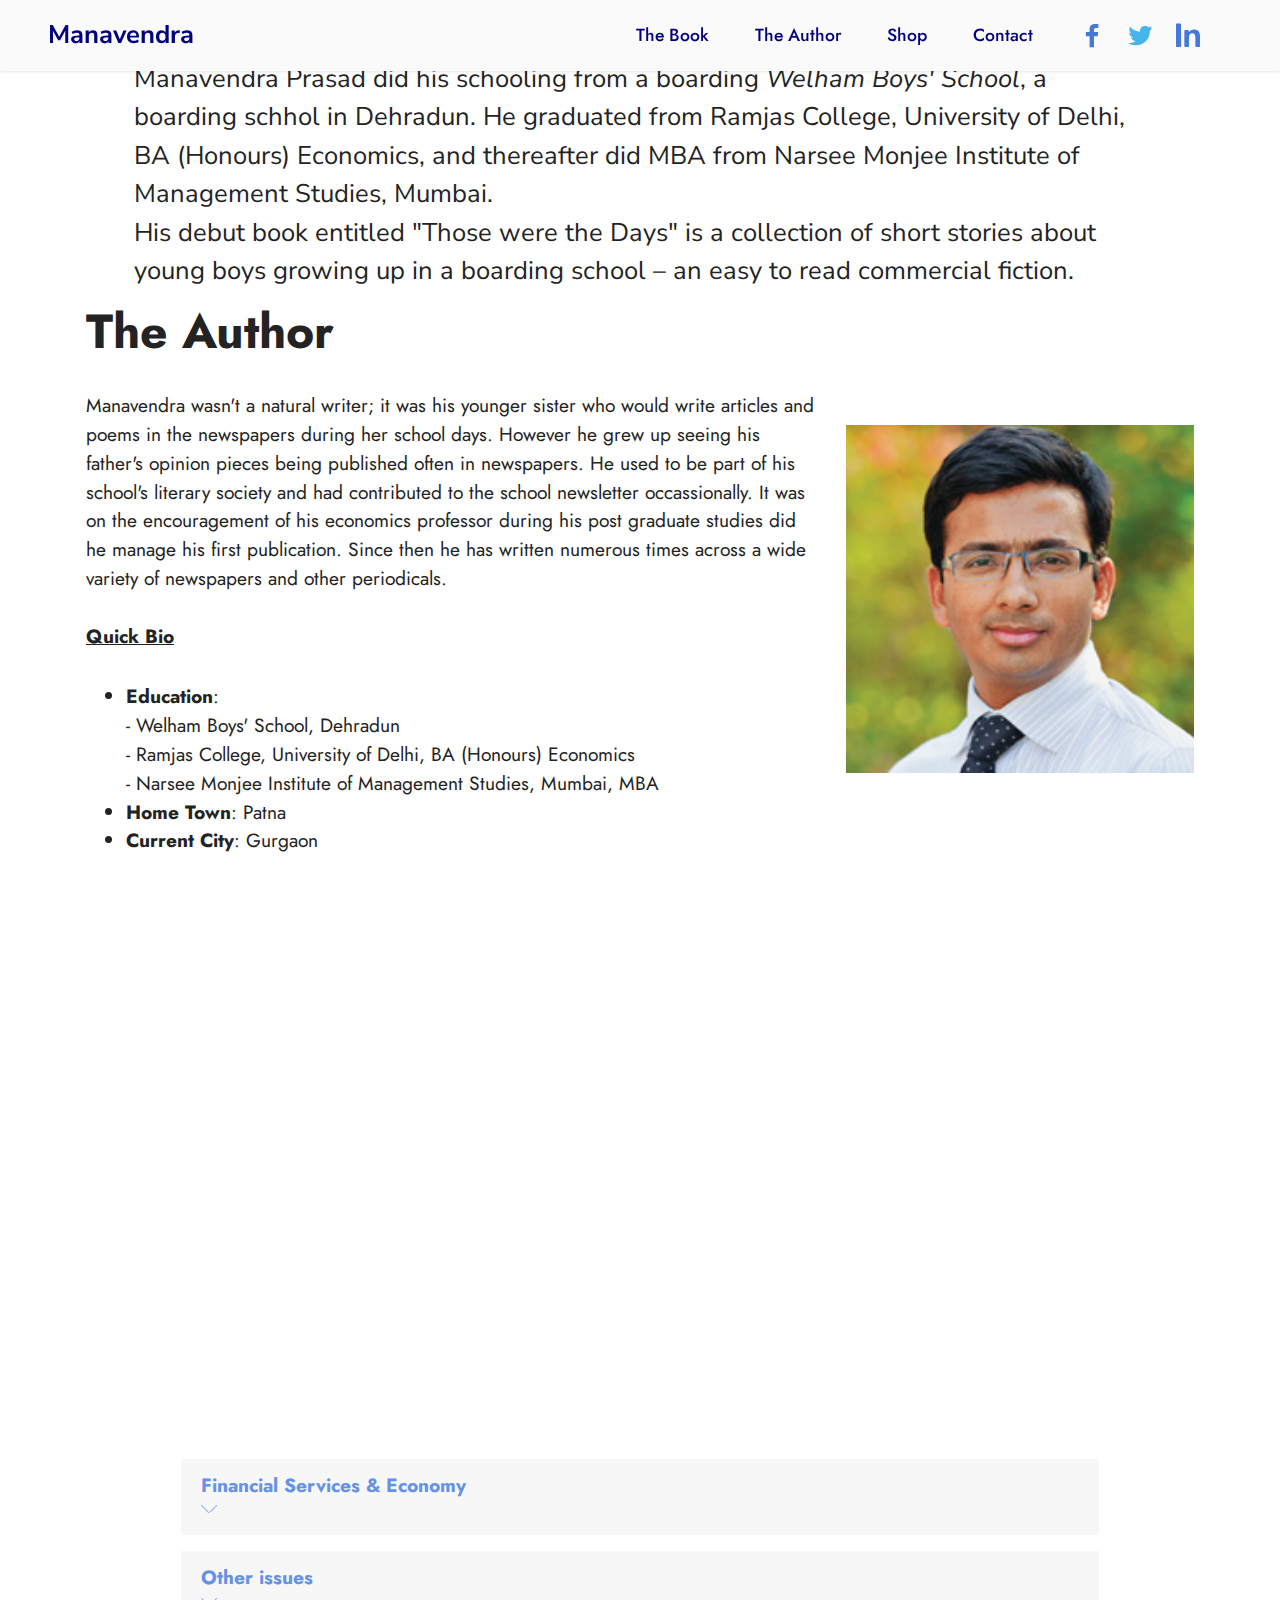
==== commit 2298aac2: "flipped pages" ====
--- a/about.html
+++ b/about.html
@@ -1,12 +1,14 @@
 <!DOCTYPE html>
 <html  >
 <head>
+  <!-- Site made with Mobirise Website Builder v5.3.10, https://mobirise.com -->
   <meta charset="UTF-8">
   <meta http-equiv="X-UA-Compatible" content="IE=edge">
-
+  <meta name="generator" content="Mobirise v5.3.10, mobirise.com">
   <meta name="viewport" content="width=device-width, initial-scale=1, minimum-scale=1">
   <link rel="shortcut icon" href="assets/images/book1-small.jpg" type="image/x-icon">
   <meta name="description" content="">
+  
   
   <title>About</title>
   <link rel="stylesheet" href="assets/web/assets/mobirise-icons2/mobirise2.css">
@@ -26,7 +28,10 @@
   <link rel="preload" href="https://fonts.googleapis.com/css?family=Nunito+Sans:200,200i,300,300i,400,400i,600,600i,700,700i,800,800i,900,900i&display=swap" as="style" onload="this.onload=null;this.rel='stylesheet'">
   <noscript><link rel="stylesheet" href="https://fonts.googleapis.com/css?family=Nunito+Sans:200,200i,300,300i,400,400i,600,600i,700,700i,800,800i,900,900i&display=swap"></noscript>
   <link rel="preload" as="style" href="assets/mobirise/css/mbr-additional.css"><link rel="stylesheet" href="assets/mobirise/css/mbr-additional.css" type="text/css">
-
+  
+  
+  
+  
 </head>
 <body>
   
@@ -74,7 +79,8 @@
     <div class="container">
         <div class="row justify-content-center">
             <div class="col-md-12 col-lg-11">
-
+                
+                
                 <p class="mbr-text mbr-fonts-style display-5">Manavendra Prasad did his schooling from a boarding <em>Welham Boys' School</em>, a boarding schhol in Dehradun. He graduated from Ramjas College, University of Delhi, BA (Honours) Economics, and thereafter did MBA from Narsee Monjee Institute of Management Studies, Mumbai.
 <br>His debut book entitled "Those were the Days" is a collection of short stories about young boys growing up in a boarding school – an easy to read commercial fiction.</p>
             </div>
@@ -84,6 +90,8 @@
 
 <section class="features11 cid-sD1fQfoHlw" id="features12-j">
 
+    
+    
     <div class="container">
         <div class="row align-items-center">
             <div class="col-12 col-lg">
@@ -127,6 +135,9 @@
 
 <section class="content16 cid-sDkyLdaQS1" id="content16-w">
 
+    
+
+    
     <div class="container">
         <div class="row justify-content-center">
             <div class="col-12 col-md-10">
@@ -134,15 +145,15 @@
                     <h3 class="mbr-section-title mb-0 mbr-fonts-style display-5"><strong>Web Links</strong></h3>
                     
                 </div>
-                <div id="bootstrap-accordion_22" class="panel-group accordionStyles accordion" role="tablist" aria-multiselectable="true">
+                <div id="bootstrap-accordion_13" class="panel-group accordionStyles accordion" role="tablist" aria-multiselectable="true">
                     <div class="card mb-3">
                         <div class="card-header" role="tab" id="headingOne">
-                            <a role="button" class="panel-title collapsed" data-toggle="collapse" data-core="" href="#collapse1_22" aria-expanded="false" aria-controls="collapse1">
+                            <a role="button" class="panel-title collapsed" data-toggle="collapse" data-core="" href="#collapse1_13" aria-expanded="false" aria-controls="collapse1">
                                 <h6 class="panel-title-edit mbr-fonts-style mb-0 display-7"><strong>Financial Services &amp; Economy</strong></h6>
                                 <span class="sign mbr-iconfont mbri-arrow-down"></span>
                             </a>
                         </div>
-                        <div id="collapse1_22" class="panel-collapse noScroll collapse" role="tabpanel" aria-labelledby="headingOne" data-parent="#bootstrap-accordion_22">
+                        <div id="collapse1_13" class="panel-collapse noScroll collapse" role="tabpanel" aria-labelledby="headingOne" data-parent="#bootstrap-accordion_13">
                             <div class="panel-body">
                                 <p class="mbr-fonts-style panel-text display-4">http://www.hindu.com/businessline/2001/03/21/stories/042156en.htm
 <br>http://businesstoday.intoday.in/story/guest-column-banking-on-distribution/1/8847.html
@@ -160,12 +171,12 @@
                     </div>
                     <div class="card mb-3">
                         <div class="card-header" role="tab" id="headingOne">
-                            <a role="button" class="panel-title collapsed" data-toggle="collapse" data-core="" href="#collapse2_22" aria-expanded="false" aria-controls="collapse2">
+                            <a role="button" class="panel-title collapsed" data-toggle="collapse" data-core="" href="#collapse2_13" aria-expanded="false" aria-controls="collapse2">
                                 <h6 class="panel-title-edit mbr-fonts-style mb-0 display-7"><strong>Other issues</strong></h6>
                                 <span class="sign mbr-iconfont mbri-arrow-down"></span>
                             </a>
                         </div>
-                        <div id="collapse2_22" class="panel-collapse noScroll collapse" role="tabpanel" aria-labelledby="headingOne" data-parent="#bootstrap-accordion_22">
+                        <div id="collapse2_13" class="panel-collapse noScroll collapse" role="tabpanel" aria-labelledby="headingOne" data-parent="#bootstrap-accordion_13">
                             <div class="panel-body">
                                 <p class="mbr-fonts-style panel-text display-4">http://cities.expressindia.com/local-news/archivefullstory.php?newsid=71732&amp;creation_date=2003-12-27
 <br>https://indianexpress.com/article/opinion/columns/ram-mandir-ayodhya-babri-masjid-riots-rss-bjp-6619351/
@@ -174,7 +185,10 @@
                             </div>
                         </div>
                     </div>
-
+                    
+                    
+                    
+                    
                 </div>
             </div>
         </div>
@@ -182,6 +196,10 @@
 </section>
 
 <section class="share3 cid-sDkB1VJnRh" id="share3-x">
+    
+     
+    
+    
 
     <div class="container">
         <div class="media-container-row">
@@ -197,11 +215,16 @@
                         <a class="iconfont-wrapper bg-instagram m-2" href="https://www.instagram.com/manavendrajsp/" target="_blank">
                             <span class="socicon-instagram socicon"></span>
                         </a>
-
+                        
+                        
                         <a class="iconfont-wrapper bg-linkedin m-2" href="https://www.linkedin.com/in/manavendra-prasad-8957b05" target="_blank">
                             <span class="socicon-linkedin socicon"></span>
                         </a>
- 
+                        
+                        
+                        
+                        
+                        
                 </div>
             </div>
         </div>
@@ -209,6 +232,10 @@
 </section>
 
 <section class="footer7 cid-sCz8w9r8tb" once="footers" id="footer7-i">
+
+    
+
+    
 
     <div class="container">
         <div class="media-container-row align-center mbr-white">
@@ -218,7 +245,8 @@
             </div>
         </div>
     </div>
-</section><section style="background-color: #fff; font-family: -apple-system, BlinkMacSystemFont, 'Segoe UI', 'Roboto', 'Helvetica Neue', Arial, sans-serif; color:#aaa; font-size:12px; padding: 0; align-items: center; display: flex;"><a href="" style="flex: 1 1; height: 3rem; padding-left: 1rem;"></a><p style="flex: 0 0 auto; margin:0; padding-right:1rem;"><a href="" style="color:#aaa;"></a> </p></section><script src="assets/web/assets/jquery/jquery.min.js"></script>  <script src="assets/popper/popper.min.js"></script>  <script src="assets/tether/tether.min.js"></script>  <script src="assets/bootstrap/js/bootstrap.min.js"></script>  <script src="assets/smoothscroll/smooth-scroll.js"></script>  <script src="assets/viewportchecker/jquery.viewportchecker.js"></script>  <script src="assets/dropdown/js/nav-dropdown.js"></script>  <script src="assets/dropdown/js/navbar-dropdown.js"></script>  <script src="assets/touchswipe/jquery.touch-swipe.min.js"></script>  <script src="assets/mbr-switch-arrow/mbr-switch-arrow.js"></script>  <script src="assets/theme/js/script.js"></script>  
+</section><section style="background-color: #fff; font-family: -apple-system, BlinkMacSystemFont, 'Segoe UI', 'Roboto', 'Helvetica Neue', Arial, sans-serif; color:#aaa; font-size:12px; padding: 0; align-items: center; display: flex;"><a href="https://mobirise.site/e" style="flex: 1 1; height: 3rem; padding-left: 1rem;"></a><p style="flex: 0 0 auto; margin:0; padding-right:1rem;">Web page was <a href="https://mobirise.site/h" style="color:#aaa;">built with</a> Mobirise</p></section><script src="assets/web/assets/jquery/jquery.min.js"></script>  <script src="assets/popper/popper.min.js"></script>  <script src="assets/tether/tether.min.js"></script>  <script src="assets/bootstrap/js/bootstrap.min.js"></script>  <script src="assets/smoothscroll/smooth-scroll.js"></script>  <script src="assets/viewportchecker/jquery.viewportchecker.js"></script>  <script src="assets/dropdown/js/nav-dropdown.js"></script>  <script src="assets/dropdown/js/navbar-dropdown.js"></script>  <script src="assets/touchswipe/jquery.touch-swipe.min.js"></script>  <script src="assets/mbr-switch-arrow/mbr-switch-arrow.js"></script>  <script src="assets/theme/js/script.js"></script>  
+  
   
  <div id="scrollToTop" class="scrollToTop mbr-arrow-up"><a style="text-align: center;"><i class="mbr-arrow-up-icon mbr-arrow-up-icon-cm cm-icon cm-icon-smallarrow-up"></i></a></div>
     <input name="animation" type="hidden">
--- a/assets/mobirise/css/mbr-additional.css
+++ b/assets/mobirise/css/mbr-additional.css
@@ -703,6 +703,31 @@
 }
 a {
   transition: color 0.6s;
+}
+.cid-sDpn2zpq74 {
+  padding-top: 6rem;
+  padding-bottom: 6rem;
+  background-color: #ffffff;
+}
+.cid-sDpn2zpq74 .card-wrapper {
+  padding-right: 2rem;
+}
+@media (max-width: 992px) {
+  .cid-sDpn2zpq74 .card {
+    margin-bottom: 2rem!important;
+  }
+  .cid-sDpn2zpq74 .card-wrapper {
+    padding: 0 1rem;
+  }
+}
+@media (max-width: 767px) {
+  .cid-sDpn2zpq74 .link-wrap {
+    align-items: center;
+  }
+}
+.cid-sDpn2zpq74 .image-wrapper img {
+  width: 100%;
+  object-fit: cover;
 }
 .cid-sCy25UtioQ {
   z-index: 1000;
@@ -1051,191 +1076,91 @@
     left: -1rem;
   }
 }
-.cid-sCzdv6rrDh {
+.cid-sDpn0fsoey {
+  padding-top: 5rem;
+  padding-bottom: 5rem;
+  background-color: #47b5ed;
+}
+.cid-sDpn0fsoey .mbr-text {
+  text-align: center;
+  color: #ffffff;
+}
+.cid-sDpouFUDlf {
   background-color: #ffffff;
 }
-.cid-sCzdv6rrDh .row {
+.cid-sDpouFUDlf .row {
   align-items: center;
 }
 @media (max-width: 991px) {
-  .cid-sCzdv6rrDh .image-wrapper {
+  .cid-sDpouFUDlf .image-wrapper {
     padding: 1rem;
   }
 }
 @media (min-width: 992px) {
-  .cid-sCzdv6rrDh .text-wrapper {
+  .cid-sDpouFUDlf .text-wrapper {
     padding: 0 2rem;
   }
 }
-.cid-sCzdv6rrDh .mbr-section-title {
+.cid-sDpouFUDlf .mbr-section-title {
   text-align: left;
 }
-.cid-sCzdv6rrDh .mbr-text,
-.cid-sCzdv6rrDh .mbr-section-btn {
+.cid-sDpouFUDlf .mbr-text,
+.cid-sDpouFUDlf .mbr-section-btn {
   text-align: left;
 }
-.cid-sCzmJeV5jC {
+.cid-sDpn4O8Hj9 {
+  padding-top: 5rem;
+  padding-bottom: 5rem;
+  background-color: #e4f4fe;
+}
+.cid-sDpn4O8Hj9 .counter-container ul {
+  margin: 0;
+  list-style: none;
+  padding-left: 2.5rem;
+}
+.cid-sDpn4O8Hj9 .counter-container ul li {
+  margin-bottom: 1rem;
+  position: relative;
+}
+.cid-sDpn4O8Hj9 .counter-container ul li:before {
+  position: absolute;
+  left: -1.6rem;
+  content: "\2022";
+  color: #6592e6;
+  font-weight: bold;
+  font-size: 2rem;
+  width: 1.6rem;
+  line-height: 1.2;
+}
+.cid-sDpndolIih {
   padding-top: 6rem;
   padding-bottom: 6rem;
-  background-image: url("../../../assets/images/bg-19449736.jpg");
-}
-.cid-sCzmJeV5jC .content-wrapper {
-  background: #fafafa;
-}
-@media (max-width: 991px) {
-  .cid-sCzmJeV5jC .content-wrapper .row {
-    flex-direction: column-reverse;
-  }
-  .cid-sCzmJeV5jC .content-wrapper .image-wrapper {
-    margin-bottom: 2rem;
-  }
-}
-@media (max-width: 767px) {
-  .cid-sCzmJeV5jC .content-wrapper {
-    padding: 1rem;
-  }
-}
-@media (min-width: 768px) and (max-width: 991px) {
-  .cid-sCzmJeV5jC .content-wrapper {
-    padding: 2rem;
-  }
-}
-@media (min-width: 992px) {
-  .cid-sCzmJeV5jC .content-wrapper {
-    padding: 5rem 3rem;
-  }
-  .cid-sCzmJeV5jC .content-wrapper .text-wrapper {
-    padding-right: 2rem;
-  }
-}
-.cid-sCzmJeV5jC .image-wrapper img {
-  width: 100%;
-  object-fit: cover;
-}
-.cid-sCMc4w9emK {
-  background-image: url("../../../assets/images/businessman-dreamily-looks-window-office-1024.jpg");
-}
-.cid-sCMc4w9emK .mbr-text,
-.cid-sCMc4w9emK .mbr-section-btn {
-  text-align: left;
-}
-.cid-sCAItsTtvM {
-  background-image: url("../../../assets/images/welham-boys-school-1200-sepia-blur.jpg");
-}
-.cid-sCAItsTtvM .social-row .soc-item {
-  display: inline-block;
-  text-align: center;
-  margin-bottom: 1rem;
-  margin-right: .7rem;
-}
-.cid-sCAItsTtvM .social-row .soc-item .mbr-iconfont {
-  font-size: 32px;
-  border-radius: 50%;
-  padding: 0.6rem;
-  border: 2px solid #232323;
-  transition: all 0.3s;
-  color: #232323;
-}
-.cid-sCAItsTtvM .social-row .soc-item .mbr-iconfont:hover {
-  background-color: #232323;
-  color: #ffffff;
-}
-.cid-sCAItsTtvM .mbr-text,
-.cid-sCAItsTtvM .mbr-section-btn,
-.cid-sCAItsTtvM .social-row {
-  color: #ffffff;
-}
-.cid-sCMa2FVMvf {
-  padding-top: 6rem;
-  padding-bottom: 6rem;
-  background-color: #ffffff;
-}
-.cid-sCMa2FVMvf .row {
+  background-color: #fafafa;
+}
+.cid-sDpndolIih .mbr-iconfont {
+  font-size: 1.4rem !important;
+  font-family: 'Moririse2' !important;
+  color: #6592e6;
+  margin-left: 1rem;
+}
+.cid-sDpndolIih .panel-group {
+  border: none;
+}
+.cid-sDpndolIih .panel-title {
+  display: flex;
   align-items: center;
-}
-@media (max-width: 991px) {
-  .cid-sCMa2FVMvf .row {
-    flex-direction: column-reverse;
-  }
-  .cid-sCMa2FVMvf .image-wrapper {
-    margin-bottom: 2rem;
-  }
-  .cid-sCMa2FVMvf .card-wrapper {
-    padding: 0 1rem;
-  }
-}
-@media (min-width: 992px) {
-  .cid-sCMa2FVMvf .card-wrapper {
-    padding-right: 2rem;
-  }
-}
-.cid-sCMa2FVMvf .image-wrapper img {
-  width: 100%;
-  object-fit: cover;
-}
-.cid-sCy2H8zsQv {
-  padding-top: 6rem;
-  padding-bottom: 6rem;
-  background-color: #6ec7f2;
-}
-.cid-sCy2H8zsQv .carousel-item {
-  justify-content: center;
-}
-.cid-sCy2H8zsQv .carousel-item.active,
-.cid-sCy2H8zsQv .carousel-item-next,
-.cid-sCy2H8zsQv .carousel-item-prev {
-  display: flex;
-}
-.cid-sCy2H8zsQv .carousel-controls a {
-  transition: opacity .5s;
-  font-size: 30px;
-  position: absolute;
-  top: 180px;
-  bottom: auto;
-  height: 60px;
-  width: 60px;
-  padding: 10px;
-  color: #155ce0;
-}
-.cid-sCy2H8zsQv .carousel-controls a .mbr-iconfont {
-  font-weight: 800;
-}
-.cid-sCy2H8zsQv .carousel-control-next span {
-  padding-left: 5px;
-}
-.cid-sCy2H8zsQv .carousel-control-prev span {
-  padding-right: 5px;
-}
-.cid-sCy2H8zsQv .user_image {
-  width: 200px;
-  height: 200px;
-  margin-bottom: 1.6rem;
-  overflow: hidden;
-  border-radius: 50%;
-  margin: 0 auto 2rem auto;
-}
-.cid-sCy2H8zsQv .user_image img {
-  width: 100%;
-  min-width: 100%;
-  min-height: 100%;
-}
-@media (max-width: 230px) {
-  .cid-sCy2H8zsQv .user_image {
-    width: 100%;
-    height: auto;
-  }
-}
-.cid-sCy2H8zsQv H3 {
-  color: #fafafa;
-}
-.cid-sCy2H8zsQv .user_text {
-  color: #ffffff;
-}
-.cid-sCy2H8zsQv .user_name {
-  color: #ffffff;
-}
-.cid-sCy2H8zsQv .user_desk {
-  color: #fafafa;
+  justify-content: space-between;
+}
+.cid-sDpndolIih .panel-body,
+.cid-sDpndolIih .card-header {
+  padding: 1rem 0;
+}
+.cid-sDpndolIih .panel-title-edit {
+  color: #000000;
+}
+.cid-sDpndolIih .card .card-header {
+  background-color: transparent;
+  margin-bottom: 0;
 }
 .cid-sDkD5Vj70H {
   padding-top: 90px;
@@ -1286,39 +1211,234 @@
   background-color: #232323;
   overflow: hidden;
 }
-.cid-sD1sNdhynJ {
-  padding-top: 5rem;
-  padding-bottom: 5rem;
-  background-color: #47b5ed;
-}
-.cid-sD1sNdhynJ .mbr-text {
+.cid-sDpnn2W1XG {
+  background-color: #ffffff;
+}
+.cid-sDpnn2W1XG .row {
+  align-items: center;
+}
+@media (max-width: 991px) {
+  .cid-sDpnn2W1XG .image-wrapper {
+    padding: 1rem;
+  }
+}
+@media (min-width: 992px) {
+  .cid-sDpnn2W1XG .text-wrapper {
+    padding: 0 2rem;
+  }
+}
+.cid-sDpnn2W1XG .mbr-section-title {
+  text-align: left;
+}
+.cid-sDpnn2W1XG .mbr-text,
+.cid-sDpnn2W1XG .mbr-section-btn {
+  text-align: left;
+}
+.cid-sDpnp5GOZt {
+  padding-top: 6rem;
+  padding-bottom: 6rem;
+  background-image: url("../../../assets/images/bg-19449736.jpg");
+}
+.cid-sDpnp5GOZt .content-wrapper {
+  background: #fafafa;
+}
+@media (max-width: 991px) {
+  .cid-sDpnp5GOZt .content-wrapper .row {
+    flex-direction: column-reverse;
+  }
+  .cid-sDpnp5GOZt .content-wrapper .image-wrapper {
+    margin-bottom: 2rem;
+  }
+}
+@media (max-width: 767px) {
+  .cid-sDpnp5GOZt .content-wrapper {
+    padding: 1rem;
+  }
+}
+@media (min-width: 768px) and (max-width: 991px) {
+  .cid-sDpnp5GOZt .content-wrapper {
+    padding: 2rem;
+  }
+}
+@media (min-width: 992px) {
+  .cid-sDpnp5GOZt .content-wrapper {
+    padding: 5rem 3rem;
+  }
+  .cid-sDpnp5GOZt .content-wrapper .text-wrapper {
+    padding-right: 2rem;
+  }
+}
+.cid-sDpnp5GOZt .image-wrapper img {
+  width: 100%;
+  object-fit: cover;
+}
+.cid-sDpnpQeMr5 {
+  background-image: url("../../../assets/images/businessman-dreamily-looks-window-office-1024.jpg");
+}
+.cid-sDpnpQeMr5 .mbr-text,
+.cid-sDpnpQeMr5 .mbr-section-btn {
+  text-align: left;
+}
+.cid-sDpnqFOLrT {
+  background-image: url("../../../assets/images/welham-boys-school-1200-sepia-blur.jpg");
+}
+.cid-sDpnqFOLrT .social-row .soc-item {
+  display: inline-block;
   text-align: center;
+  margin-bottom: 1rem;
+  margin-right: .7rem;
+}
+.cid-sDpnqFOLrT .social-row .soc-item .mbr-iconfont {
+  font-size: 32px;
+  border-radius: 50%;
+  padding: 0.6rem;
+  border: 2px solid #232323;
+  transition: all 0.3s;
+  color: #232323;
+}
+.cid-sDpnqFOLrT .social-row .soc-item .mbr-iconfont:hover {
+  background-color: #232323;
   color: #ffffff;
 }
-.cid-sD1fQfoHlw {
+.cid-sDpnqFOLrT .mbr-text,
+.cid-sDpnqFOLrT .mbr-section-btn,
+.cid-sDpnqFOLrT .social-row {
+  color: #ffffff;
+}
+.cid-sDpnrsJNaO {
   padding-top: 6rem;
   padding-bottom: 6rem;
   background-color: #ffffff;
 }
-.cid-sD1fQfoHlw .card-wrapper {
-  padding-right: 2rem;
-}
-@media (max-width: 992px) {
-  .cid-sD1fQfoHlw .card {
-    margin-bottom: 2rem!important;
-  }
-  .cid-sD1fQfoHlw .card-wrapper {
+.cid-sDpnrsJNaO .row {
+  align-items: center;
+}
+@media (max-width: 991px) {
+  .cid-sDpnrsJNaO .row {
+    flex-direction: column-reverse;
+  }
+  .cid-sDpnrsJNaO .image-wrapper {
+    margin-bottom: 2rem;
+  }
+  .cid-sDpnrsJNaO .card-wrapper {
     padding: 0 1rem;
   }
 }
-@media (max-width: 767px) {
-  .cid-sD1fQfoHlw .link-wrap {
-    align-items: center;
-  }
-}
-.cid-sD1fQfoHlw .image-wrapper img {
+@media (min-width: 992px) {
+  .cid-sDpnrsJNaO .card-wrapper {
+    padding-right: 2rem;
+  }
+}
+.cid-sDpnrsJNaO .image-wrapper img {
   width: 100%;
   object-fit: cover;
+}
+.cid-sDpnsjk24q {
+  padding-top: 6rem;
+  padding-bottom: 6rem;
+  background-color: #6ec7f2;
+}
+.cid-sDpnsjk24q .carousel-item {
+  justify-content: center;
+}
+.cid-sDpnsjk24q .carousel-item.active,
+.cid-sDpnsjk24q .carousel-item-next,
+.cid-sDpnsjk24q .carousel-item-prev {
+  display: flex;
+}
+.cid-sDpnsjk24q .carousel-controls a {
+  transition: opacity .5s;
+  font-size: 30px;
+  position: absolute;
+  top: 180px;
+  bottom: auto;
+  height: 60px;
+  width: 60px;
+  padding: 10px;
+  color: #155ce0;
+}
+.cid-sDpnsjk24q .carousel-controls a .mbr-iconfont {
+  font-weight: 800;
+}
+.cid-sDpnsjk24q .carousel-control-next span {
+  padding-left: 5px;
+}
+.cid-sDpnsjk24q .carousel-control-prev span {
+  padding-right: 5px;
+}
+.cid-sDpnsjk24q .user_image {
+  width: 200px;
+  height: 200px;
+  margin-bottom: 1.6rem;
+  overflow: hidden;
+  border-radius: 50%;
+  margin: 0 auto 2rem auto;
+}
+.cid-sDpnsjk24q .user_image img {
+  width: 100%;
+  min-width: 100%;
+  min-height: 100%;
+}
+@media (max-width: 230px) {
+  .cid-sDpnsjk24q .user_image {
+    width: 100%;
+    height: auto;
+  }
+}
+.cid-sDpnsjk24q H3 {
+  color: #fafafa;
+}
+.cid-sDpnsjk24q .user_text {
+  color: #ffffff;
+}
+.cid-sDpnsjk24q .user_name {
+  color: #ffffff;
+}
+.cid-sDpnsjk24q .user_desk {
+  color: #fafafa;
+}
+.cid-sDpntsArO6 {
+  padding-top: 90px;
+  padding-bottom: 90px;
+  background-color: #ffffff;
+}
+.cid-sDpntsArO6 .media-container-row {
+  justify-content: space-between;
+}
+.cid-sDpntsArO6 .text-content {
+  max-width: 50%;
+}
+@media (max-width: 768px) {
+  .cid-sDpntsArO6 .text-content {
+    max-width: none;
+  }
+}
+.cid-sDpntsArO6 .mbr-iconfont-social {
+  margin: 0.5rem;
+  font-size: 32px;
+  display: flex;
+  border-radius: 50%;
+  text-align: center;
+  color: #6592e6;
+  border: 2px solid #6592e6;
+  justify-content: center;
+  align-content: center;
+  transition: all 0.3s;
+}
+.cid-sDpntsArO6 .mbr-iconfont-social:before {
+  padding: 0.6rem;
+}
+.cid-sDpntsArO6 .mbr-iconfont-social:hover {
+  background-color: #6592e6;
+  color: #ffffff;
+}
+@media (max-width: 768px) {
+  .cid-sDpntsArO6 .icons {
+    justify-content: center !important;
+  }
+  .cid-sDpntsArO6 .text-content * {
+    text-align: center;
+  }
 }
 .cid-sCy25UtioQ {
   z-index: 1000;
@@ -1667,101 +1787,6 @@
     left: -1rem;
   }
 }
-.cid-sDkgBqQ2CU {
-  padding-top: 5rem;
-  padding-bottom: 5rem;
-  background-color: #e4f4fe;
-}
-.cid-sDkgBqQ2CU .counter-container ul {
-  margin: 0;
-  list-style: none;
-  padding-left: 2.5rem;
-}
-.cid-sDkgBqQ2CU .counter-container ul li {
-  margin-bottom: 1rem;
-  position: relative;
-}
-.cid-sDkgBqQ2CU .counter-container ul li:before {
-  position: absolute;
-  left: -1.6rem;
-  content: "\2022";
-  color: #6592e6;
-  font-weight: bold;
-  font-size: 2rem;
-  width: 1.6rem;
-  line-height: 1.2;
-}
-.cid-sDkyLdaQS1 {
-  padding-top: 6rem;
-  padding-bottom: 6rem;
-  background-color: #fafafa;
-}
-.cid-sDkyLdaQS1 .mbr-iconfont {
-  font-size: 1.4rem !important;
-  font-family: 'Moririse2' !important;
-  color: #6592e6;
-  margin-left: 1rem;
-}
-.cid-sDkyLdaQS1 .panel-group {
-  border: none;
-}
-.cid-sDkyLdaQS1 .panel-title {
-  display: flex;
-  align-items: center;
-  justify-content: space-between;
-}
-.cid-sDkyLdaQS1 .panel-body,
-.cid-sDkyLdaQS1 .card-header {
-  padding: 1rem 0;
-}
-.cid-sDkyLdaQS1 .panel-title-edit {
-  color: #000000;
-}
-.cid-sDkyLdaQS1 .card .card-header {
-  background-color: transparent;
-  margin-bottom: 0;
-}
-.cid-sDkB1VJnRh {
-  padding-top: 5rem;
-  padding-bottom: 5rem;
-  background-color: #ffffff;
-}
-.cid-sDkB1VJnRh .bg-twitter {
-  background: #1da1f2;
-  color: #ffffff;
-}
-.cid-sDkB1VJnRh .bg-twitter:hover {
-  background: #0c85d0;
-}
-.cid-sDkB1VJnRh .bg-instagram {
-  background: #f00075;
-  color: #ffffff;
-}
-.cid-sDkB1VJnRh .bg-instagram:hover {
-  background: #bd005c;
-}
-.cid-sDkB1VJnRh .bg-linkedin {
-  background: #0077b5;
-  color: #ffffff;
-}
-.cid-sDkB1VJnRh .bg-linkedin:hover {
-  background: #005582;
-}
-.cid-sDkB1VJnRh .iconfont-wrapper {
-  display: inline-block;
-  font-size: 32px;
-  border-radius: 50%;
-  width: 55px;
-  height: 55px;
-  line-height: 55px;
-  text-align: center;
-  transition: all 0.3s ease-in-out;
-}
-.cid-sDkB1VJnRh [class^="socicon-"]:before,
-.cid-sDkB1VJnRh [class*=" socicon-"]:before {
-  line-height: 55px;
-  padding: .6rem;
-}
 .cid-sCz8w9r8tb {
   padding-top: 30px;
   padding-bottom: 30px;
--- a/assets/mobirise/css/mbr-additional.css
+++ b/assets/mobirise/css/mbr-additional.css
@@ -703,6 +703,31 @@
 }
 a {
   transition: color 0.6s;
+}
+.cid-sDpn2zpq74 {
+  padding-top: 6rem;
+  padding-bottom: 6rem;
+  background-color: #ffffff;
+}
+.cid-sDpn2zpq74 .card-wrapper {
+  padding-right: 2rem;
+}
+@media (max-width: 992px) {
+  .cid-sDpn2zpq74 .card {
+    margin-bottom: 2rem!important;
+  }
+  .cid-sDpn2zpq74 .card-wrapper {
+    padding: 0 1rem;
+  }
+}
+@media (max-width: 767px) {
+  .cid-sDpn2zpq74 .link-wrap {
+    align-items: center;
+  }
+}
+.cid-sDpn2zpq74 .image-wrapper img {
+  width: 100%;
+  object-fit: cover;
 }
 .cid-sCy25UtioQ {
   z-index: 1000;
@@ -1051,191 +1076,91 @@
     left: -1rem;
   }
 }
-.cid-sCzdv6rrDh {
+.cid-sDpn0fsoey {
+  padding-top: 5rem;
+  padding-bottom: 5rem;
+  background-color: #47b5ed;
+}
+.cid-sDpn0fsoey .mbr-text {
+  text-align: center;
+  color: #ffffff;
+}
+.cid-sDpouFUDlf {
   background-color: #ffffff;
 }
-.cid-sCzdv6rrDh .row {
+.cid-sDpouFUDlf .row {
   align-items: center;
 }
 @media (max-width: 991px) {
-  .cid-sCzdv6rrDh .image-wrapper {
+  .cid-sDpouFUDlf .image-wrapper {
     padding: 1rem;
   }
 }
 @media (min-width: 992px) {
-  .cid-sCzdv6rrDh .text-wrapper {
+  .cid-sDpouFUDlf .text-wrapper {
     padding: 0 2rem;
   }
 }
-.cid-sCzdv6rrDh .mbr-section-title {
+.cid-sDpouFUDlf .mbr-section-title {
   text-align: left;
 }
-.cid-sCzdv6rrDh .mbr-text,
-.cid-sCzdv6rrDh .mbr-section-btn {
+.cid-sDpouFUDlf .mbr-text,
+.cid-sDpouFUDlf .mbr-section-btn {
   text-align: left;
 }
-.cid-sCzmJeV5jC {
+.cid-sDpn4O8Hj9 {
+  padding-top: 5rem;
+  padding-bottom: 5rem;
+  background-color: #e4f4fe;
+}
+.cid-sDpn4O8Hj9 .counter-container ul {
+  margin: 0;
+  list-style: none;
+  padding-left: 2.5rem;
+}
+.cid-sDpn4O8Hj9 .counter-container ul li {
+  margin-bottom: 1rem;
+  position: relative;
+}
+.cid-sDpn4O8Hj9 .counter-container ul li:before {
+  position: absolute;
+  left: -1.6rem;
+  content: "\2022";
+  color: #6592e6;
+  font-weight: bold;
+  font-size: 2rem;
+  width: 1.6rem;
+  line-height: 1.2;
+}
+.cid-sDpndolIih {
   padding-top: 6rem;
   padding-bottom: 6rem;
-  background-image: url("../../../assets/images/bg-19449736.jpg");
-}
-.cid-sCzmJeV5jC .content-wrapper {
-  background: #fafafa;
-}
-@media (max-width: 991px) {
-  .cid-sCzmJeV5jC .content-wrapper .row {
-    flex-direction: column-reverse;
-  }
-  .cid-sCzmJeV5jC .content-wrapper .image-wrapper {
-    margin-bottom: 2rem;
-  }
-}
-@media (max-width: 767px) {
-  .cid-sCzmJeV5jC .content-wrapper {
-    padding: 1rem;
-  }
-}
-@media (min-width: 768px) and (max-width: 991px) {
-  .cid-sCzmJeV5jC .content-wrapper {
-    padding: 2rem;
-  }
-}
-@media (min-width: 992px) {
-  .cid-sCzmJeV5jC .content-wrapper {
-    padding: 5rem 3rem;
-  }
-  .cid-sCzmJeV5jC .content-wrapper .text-wrapper {
-    padding-right: 2rem;
-  }
-}
-.cid-sCzmJeV5jC .image-wrapper img {
-  width: 100%;
-  object-fit: cover;
-}
-.cid-sCMc4w9emK {
-  background-image: url("../../../assets/images/businessman-dreamily-looks-window-office-1024.jpg");
-}
-.cid-sCMc4w9emK .mbr-text,
-.cid-sCMc4w9emK .mbr-section-btn {
-  text-align: left;
-}
-.cid-sCAItsTtvM {
-  background-image: url("../../../assets/images/welham-boys-school-1200-sepia-blur.jpg");
-}
-.cid-sCAItsTtvM .social-row .soc-item {
-  display: inline-block;
-  text-align: center;
-  margin-bottom: 1rem;
-  margin-right: .7rem;
-}
-.cid-sCAItsTtvM .social-row .soc-item .mbr-iconfont {
-  font-size: 32px;
-  border-radius: 50%;
-  padding: 0.6rem;
-  border: 2px solid #232323;
-  transition: all 0.3s;
-  color: #232323;
-}
-.cid-sCAItsTtvM .social-row .soc-item .mbr-iconfont:hover {
-  background-color: #232323;
-  color: #ffffff;
-}
-.cid-sCAItsTtvM .mbr-text,
-.cid-sCAItsTtvM .mbr-section-btn,
-.cid-sCAItsTtvM .social-row {
-  color: #ffffff;
-}
-.cid-sCMa2FVMvf {
-  padding-top: 6rem;
-  padding-bottom: 6rem;
-  background-color: #ffffff;
-}
-.cid-sCMa2FVMvf .row {
+  background-color: #fafafa;
+}
+.cid-sDpndolIih .mbr-iconfont {
+  font-size: 1.4rem !important;
+  font-family: 'Moririse2' !important;
+  color: #6592e6;
+  margin-left: 1rem;
+}
+.cid-sDpndolIih .panel-group {
+  border: none;
+}
+.cid-sDpndolIih .panel-title {
+  display: flex;
   align-items: center;
-}
-@media (max-width: 991px) {
-  .cid-sCMa2FVMvf .row {
-    flex-direction: column-reverse;
-  }
-  .cid-sCMa2FVMvf .image-wrapper {
-    margin-bottom: 2rem;
-  }
-  .cid-sCMa2FVMvf .card-wrapper {
-    padding: 0 1rem;
-  }
-}
-@media (min-width: 992px) {
-  .cid-sCMa2FVMvf .card-wrapper {
-    padding-right: 2rem;
-  }
-}
-.cid-sCMa2FVMvf .image-wrapper img {
-  width: 100%;
-  object-fit: cover;
-}
-.cid-sCy2H8zsQv {
-  padding-top: 6rem;
-  padding-bottom: 6rem;
-  background-color: #6ec7f2;
-}
-.cid-sCy2H8zsQv .carousel-item {
-  justify-content: center;
-}
-.cid-sCy2H8zsQv .carousel-item.active,
-.cid-sCy2H8zsQv .carousel-item-next,
-.cid-sCy2H8zsQv .carousel-item-prev {
-  display: flex;
-}
-.cid-sCy2H8zsQv .carousel-controls a {
-  transition: opacity .5s;
-  font-size: 30px;
-  position: absolute;
-  top: 180px;
-  bottom: auto;
-  height: 60px;
-  width: 60px;
-  padding: 10px;
-  color: #155ce0;
-}
-.cid-sCy2H8zsQv .carousel-controls a .mbr-iconfont {
-  font-weight: 800;
-}
-.cid-sCy2H8zsQv .carousel-control-next span {
-  padding-left: 5px;
-}
-.cid-sCy2H8zsQv .carousel-control-prev span {
-  padding-right: 5px;
-}
-.cid-sCy2H8zsQv .user_image {
-  width: 200px;
-  height: 200px;
-  margin-bottom: 1.6rem;
-  overflow: hidden;
-  border-radius: 50%;
-  margin: 0 auto 2rem auto;
-}
-.cid-sCy2H8zsQv .user_image img {
-  width: 100%;
-  min-width: 100%;
-  min-height: 100%;
-}
-@media (max-width: 230px) {
-  .cid-sCy2H8zsQv .user_image {
-    width: 100%;
-    height: auto;
-  }
-}
-.cid-sCy2H8zsQv H3 {
-  color: #fafafa;
-}
-.cid-sCy2H8zsQv .user_text {
-  color: #ffffff;
-}
-.cid-sCy2H8zsQv .user_name {
-  color: #ffffff;
-}
-.cid-sCy2H8zsQv .user_desk {
-  color: #fafafa;
+  justify-content: space-between;
+}
+.cid-sDpndolIih .panel-body,
+.cid-sDpndolIih .card-header {
+  padding: 1rem 0;
+}
+.cid-sDpndolIih .panel-title-edit {
+  color: #000000;
+}
+.cid-sDpndolIih .card .card-header {
+  background-color: transparent;
+  margin-bottom: 0;
 }
 .cid-sDkD5Vj70H {
   padding-top: 90px;
@@ -1286,39 +1211,234 @@
   background-color: #232323;
   overflow: hidden;
 }
-.cid-sD1sNdhynJ {
-  padding-top: 5rem;
-  padding-bottom: 5rem;
-  background-color: #47b5ed;
-}
-.cid-sD1sNdhynJ .mbr-text {
+.cid-sDpnn2W1XG {
+  background-color: #ffffff;
+}
+.cid-sDpnn2W1XG .row {
+  align-items: center;
+}
+@media (max-width: 991px) {
+  .cid-sDpnn2W1XG .image-wrapper {
+    padding: 1rem;
+  }
+}
+@media (min-width: 992px) {
+  .cid-sDpnn2W1XG .text-wrapper {
+    padding: 0 2rem;
+  }
+}
+.cid-sDpnn2W1XG .mbr-section-title {
+  text-align: left;
+}
+.cid-sDpnn2W1XG .mbr-text,
+.cid-sDpnn2W1XG .mbr-section-btn {
+  text-align: left;
+}
+.cid-sDpnp5GOZt {
+  padding-top: 6rem;
+  padding-bottom: 6rem;
+  background-image: url("../../../assets/images/bg-19449736.jpg");
+}
+.cid-sDpnp5GOZt .content-wrapper {
+  background: #fafafa;
+}
+@media (max-width: 991px) {
+  .cid-sDpnp5GOZt .content-wrapper .row {
+    flex-direction: column-reverse;
+  }
+  .cid-sDpnp5GOZt .content-wrapper .image-wrapper {
+    margin-bottom: 2rem;
+  }
+}
+@media (max-width: 767px) {
+  .cid-sDpnp5GOZt .content-wrapper {
+    padding: 1rem;
+  }
+}
+@media (min-width: 768px) and (max-width: 991px) {
+  .cid-sDpnp5GOZt .content-wrapper {
+    padding: 2rem;
+  }
+}
+@media (min-width: 992px) {
+  .cid-sDpnp5GOZt .content-wrapper {
+    padding: 5rem 3rem;
+  }
+  .cid-sDpnp5GOZt .content-wrapper .text-wrapper {
+    padding-right: 2rem;
+  }
+}
+.cid-sDpnp5GOZt .image-wrapper img {
+  width: 100%;
+  object-fit: cover;
+}
+.cid-sDpnpQeMr5 {
+  background-image: url("../../../assets/images/businessman-dreamily-looks-window-office-1024.jpg");
+}
+.cid-sDpnpQeMr5 .mbr-text,
+.cid-sDpnpQeMr5 .mbr-section-btn {
+  text-align: left;
+}
+.cid-sDpnqFOLrT {
+  background-image: url("../../../assets/images/welham-boys-school-1200-sepia-blur.jpg");
+}
+.cid-sDpnqFOLrT .social-row .soc-item {
+  display: inline-block;
   text-align: center;
+  margin-bottom: 1rem;
+  margin-right: .7rem;
+}
+.cid-sDpnqFOLrT .social-row .soc-item .mbr-iconfont {
+  font-size: 32px;
+  border-radius: 50%;
+  padding: 0.6rem;
+  border: 2px solid #232323;
+  transition: all 0.3s;
+  color: #232323;
+}
+.cid-sDpnqFOLrT .social-row .soc-item .mbr-iconfont:hover {
+  background-color: #232323;
   color: #ffffff;
 }
-.cid-sD1fQfoHlw {
+.cid-sDpnqFOLrT .mbr-text,
+.cid-sDpnqFOLrT .mbr-section-btn,
+.cid-sDpnqFOLrT .social-row {
+  color: #ffffff;
+}
+.cid-sDpnrsJNaO {
   padding-top: 6rem;
   padding-bottom: 6rem;
   background-color: #ffffff;
 }
-.cid-sD1fQfoHlw .card-wrapper {
-  padding-right: 2rem;
-}
-@media (max-width: 992px) {
-  .cid-sD1fQfoHlw .card {
-    margin-bottom: 2rem!important;
-  }
-  .cid-sD1fQfoHlw .card-wrapper {
+.cid-sDpnrsJNaO .row {
+  align-items: center;
+}
+@media (max-width: 991px) {
+  .cid-sDpnrsJNaO .row {
+    flex-direction: column-reverse;
+  }
+  .cid-sDpnrsJNaO .image-wrapper {
+    margin-bottom: 2rem;
+  }
+  .cid-sDpnrsJNaO .card-wrapper {
     padding: 0 1rem;
   }
 }
-@media (max-width: 767px) {
-  .cid-sD1fQfoHlw .link-wrap {
-    align-items: center;
-  }
-}
-.cid-sD1fQfoHlw .image-wrapper img {
+@media (min-width: 992px) {
+  .cid-sDpnrsJNaO .card-wrapper {
+    padding-right: 2rem;
+  }
+}
+.cid-sDpnrsJNaO .image-wrapper img {
   width: 100%;
   object-fit: cover;
+}
+.cid-sDpnsjk24q {
+  padding-top: 6rem;
+  padding-bottom: 6rem;
+  background-color: #6ec7f2;
+}
+.cid-sDpnsjk24q .carousel-item {
+  justify-content: center;
+}
+.cid-sDpnsjk24q .carousel-item.active,
+.cid-sDpnsjk24q .carousel-item-next,
+.cid-sDpnsjk24q .carousel-item-prev {
+  display: flex;
+}
+.cid-sDpnsjk24q .carousel-controls a {
+  transition: opacity .5s;
+  font-size: 30px;
+  position: absolute;
+  top: 180px;
+  bottom: auto;
+  height: 60px;
+  width: 60px;
+  padding: 10px;
+  color: #155ce0;
+}
+.cid-sDpnsjk24q .carousel-controls a .mbr-iconfont {
+  font-weight: 800;
+}
+.cid-sDpnsjk24q .carousel-control-next span {
+  padding-left: 5px;
+}
+.cid-sDpnsjk24q .carousel-control-prev span {
+  padding-right: 5px;
+}
+.cid-sDpnsjk24q .user_image {
+  width: 200px;
+  height: 200px;
+  margin-bottom: 1.6rem;
+  overflow: hidden;
+  border-radius: 50%;
+  margin: 0 auto 2rem auto;
+}
+.cid-sDpnsjk24q .user_image img {
+  width: 100%;
+  min-width: 100%;
+  min-height: 100%;
+}
+@media (max-width: 230px) {
+  .cid-sDpnsjk24q .user_image {
+    width: 100%;
+    height: auto;
+  }
+}
+.cid-sDpnsjk24q H3 {
+  color: #fafafa;
+}
+.cid-sDpnsjk24q .user_text {
+  color: #ffffff;
+}
+.cid-sDpnsjk24q .user_name {
+  color: #ffffff;
+}
+.cid-sDpnsjk24q .user_desk {
+  color: #fafafa;
+}
+.cid-sDpntsArO6 {
+  padding-top: 90px;
+  padding-bottom: 90px;
+  background-color: #ffffff;
+}
+.cid-sDpntsArO6 .media-container-row {
+  justify-content: space-between;
+}
+.cid-sDpntsArO6 .text-content {
+  max-width: 50%;
+}
+@media (max-width: 768px) {
+  .cid-sDpntsArO6 .text-content {
+    max-width: none;
+  }
+}
+.cid-sDpntsArO6 .mbr-iconfont-social {
+  margin: 0.5rem;
+  font-size: 32px;
+  display: flex;
+  border-radius: 50%;
+  text-align: center;
+  color: #6592e6;
+  border: 2px solid #6592e6;
+  justify-content: center;
+  align-content: center;
+  transition: all 0.3s;
+}
+.cid-sDpntsArO6 .mbr-iconfont-social:before {
+  padding: 0.6rem;
+}
+.cid-sDpntsArO6 .mbr-iconfont-social:hover {
+  background-color: #6592e6;
+  color: #ffffff;
+}
+@media (max-width: 768px) {
+  .cid-sDpntsArO6 .icons {
+    justify-content: center !important;
+  }
+  .cid-sDpntsArO6 .text-content * {
+    text-align: center;
+  }
 }
 .cid-sCy25UtioQ {
   z-index: 1000;
@@ -1667,101 +1787,6 @@
     left: -1rem;
   }
 }
-.cid-sDkgBqQ2CU {
-  padding-top: 5rem;
-  padding-bottom: 5rem;
-  background-color: #e4f4fe;
-}
-.cid-sDkgBqQ2CU .counter-container ul {
-  margin: 0;
-  list-style: none;
-  padding-left: 2.5rem;
-}
-.cid-sDkgBqQ2CU .counter-container ul li {
-  margin-bottom: 1rem;
-  position: relative;
-}
-.cid-sDkgBqQ2CU .counter-container ul li:before {
-  position: absolute;
-  left: -1.6rem;
-  content: "\2022";
-  color: #6592e6;
-  font-weight: bold;
-  font-size: 2rem;
-  width: 1.6rem;
-  line-height: 1.2;
-}
-.cid-sDkyLdaQS1 {
-  padding-top: 6rem;
-  padding-bottom: 6rem;
-  background-color: #fafafa;
-}
-.cid-sDkyLdaQS1 .mbr-iconfont {
-  font-size: 1.4rem !important;
-  font-family: 'Moririse2' !important;
-  color: #6592e6;
-  margin-left: 1rem;
-}
-.cid-sDkyLdaQS1 .panel-group {
-  border: none;
-}
-.cid-sDkyLdaQS1 .panel-title {
-  display: flex;
-  align-items: center;
-  justify-content: space-between;
-}
-.cid-sDkyLdaQS1 .panel-body,
-.cid-sDkyLdaQS1 .card-header {
-  padding: 1rem 0;
-}
-.cid-sDkyLdaQS1 .panel-title-edit {
-  color: #000000;
-}
-.cid-sDkyLdaQS1 .card .card-header {
-  background-color: transparent;
-  margin-bottom: 0;
-}
-.cid-sDkB1VJnRh {
-  padding-top: 5rem;
-  padding-bottom: 5rem;
-  background-color: #ffffff;
-}
-.cid-sDkB1VJnRh .bg-twitter {
-  background: #1da1f2;
-  color: #ffffff;
-}
-.cid-sDkB1VJnRh .bg-twitter:hover {
-  background: #0c85d0;
-}
-.cid-sDkB1VJnRh .bg-instagram {
-  background: #f00075;
-  color: #ffffff;
-}
-.cid-sDkB1VJnRh .bg-instagram:hover {
-  background: #bd005c;
-}
-.cid-sDkB1VJnRh .bg-linkedin {
-  background: #0077b5;
-  color: #ffffff;
-}
-.cid-sDkB1VJnRh .bg-linkedin:hover {
-  background: #005582;
-}
-.cid-sDkB1VJnRh .iconfont-wrapper {
-  display: inline-block;
-  font-size: 32px;
-  border-radius: 50%;
-  width: 55px;
-  height: 55px;
-  line-height: 55px;
-  text-align: center;
-  transition: all 0.3s ease-in-out;
-}
-.cid-sDkB1VJnRh [class^="socicon-"]:before,
-.cid-sDkB1VJnRh [class*=" socicon-"]:before {
-  line-height: 55px;
-  padding: .6rem;
-}
 .cid-sCz8w9r8tb {
   padding-top: 30px;
   padding-bottom: 30px;
